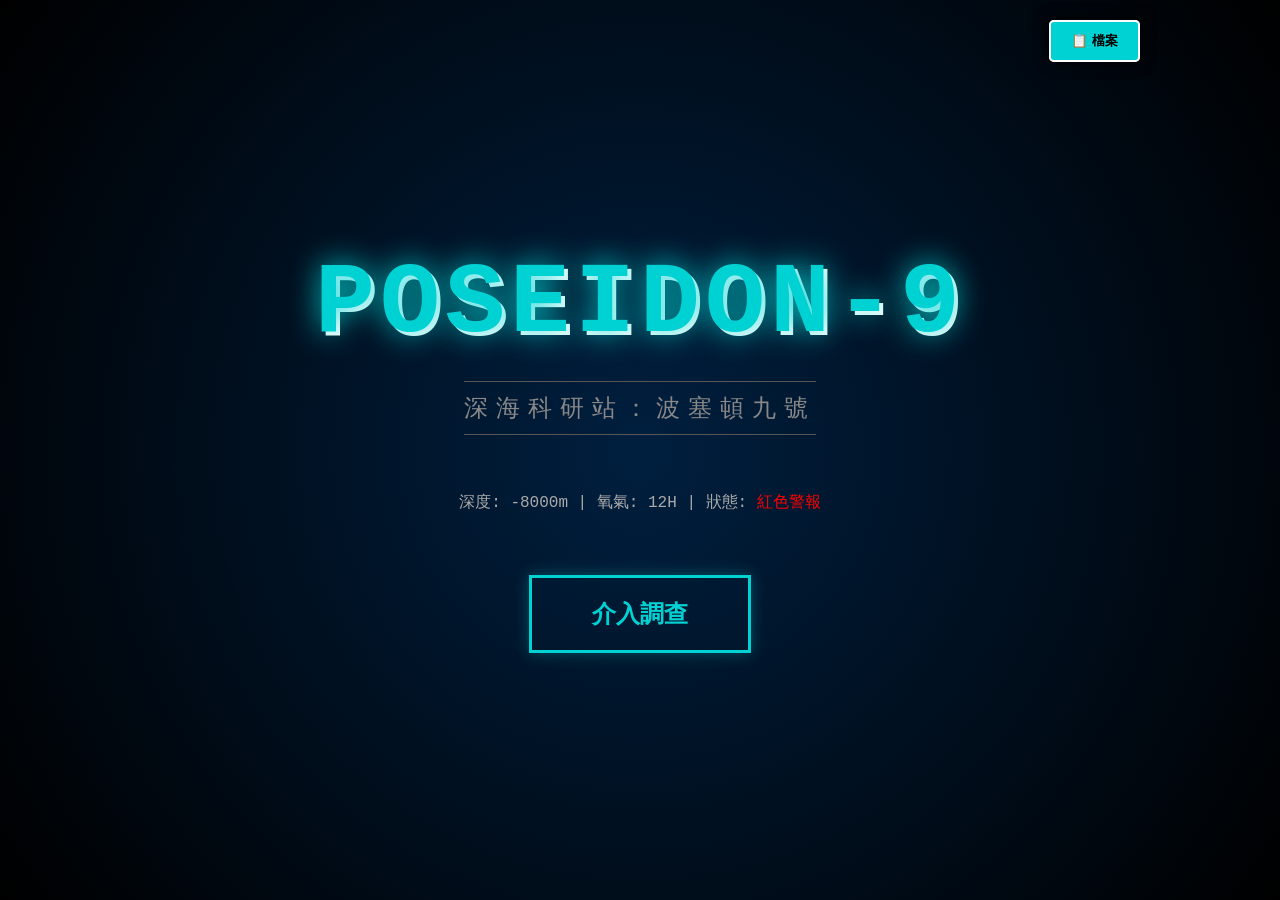
==== index_theme2.html @ 7cee2c07 "Add files via upload" ====
<!DOCTYPE html>
<html lang="zh-TW">
<head>
    <meta charset="UTF-8">
    <title>POSEIDON-9: 深海科研站</title>
    <link rel="stylesheet" href="style.css">
</head>
<body id="main-body">

    <div id="scene-world-intro" class="scene">
        <div class="world-box">
            <div class="world-title">SYSTEM ALERT: EMERGENCY LOG</div>
            <div id="world-text"></div>
        </div>
    </div>

    <div id="scene-title" class="scene active">
        <h1 class="glitch-title">POSEIDON-9</h1>
        <div class="subtitle">深海科研站：波塞頓九號</div>
        <p class="status-text">深度: -8000m | 氧氣: 12H | 狀態: <span style="color:red; animation: blink 1s infinite;">紅色警報</span></p>
        <button class="btn-start" onclick="enterWorldIntro()">介入調查</button>
    </div>

    <div id="message-box">提示訊息</div>
    
    <div id="afk-overlay">
        <div class="afk-text">⚠️ 訊號中斷：請問您還在線嗎？</div>
        <button class="btn-resume" onclick="resumeFromAFK()">恢復連線</button>
    </div>

    <div id="inventory-bar"></div>
    <button id="btn-sidebar" onclick="openSidebar()">📋 檔案</button>

    <div id="scene-survey" class="scene">
        <div class="paper-sheet">
            <div style="border-bottom: 2px solid #222; margin-bottom: 20px;"><h2>外部審查官登錄</h2><small>CONFIDENTIAL ACCESS ONLY</small></div>
            <form onsubmit="submitSurvey(event)">
                <div style="margin-bottom: 20px; text-align: left;">
                    <label>代號 (CODENAME):</label>
                    <input type="text" id="input-name" placeholder="輸入代號..." required autocomplete="off">
                </div>
                <button type="submit" class="btn-start" style="width:100%; background:#222; color:white; font-size:16px; border:none;">連接神經網路</button>
            </form>
        </div>
    </div>

    <div id="scene-loading" class="scene">
        <div style="font-size: 24px; color: #fff;">正在下載人員檔案...</div>
        <p id="player-greeting" style="color: #888; margin-top: 20px;"></p>
    </div>

    <div id="scene-char-select" class="scene">
        <div class="book-container">
            <button class="book-nav prev" onclick="changePage(-1)">&#10094;</button>
            <button class="book-nav next" onclick="changePage(1)">&#10095;</button>
            <div id="book-page"></div>
            <div style="position: absolute; bottom: 10px; right: 20px; color:#555;">Page <span id="page-num">1</span></div>
        </div>
    </div>

    <div id="char-modal" class="modal-overlay">
        <div class="char-detail-content">
            <button class="btn-close-modal" onclick="closeCharDetail()">X</button>
            <div class="detail-left"><img id="detail-img" src=""></div>
            <div class="detail-right">
                <h1 id="detail-name"></h1><hr>
                <p><strong>年齡：</strong> <span id="detail-age"></span></p>
                <p><strong>身分：</strong> <span id="detail-identity"></span></p>
                <p><strong>個性：</strong> <span id="detail-personality"></span></p>
                <br><p><strong>【劇本簡介】</strong></p>
                <p id="detail-intro" style="line-height: 1.6; color:#555;"></p>
            </div>
            <button class="btn-confirm-char" onclick="confirmCharacter()">確認選擇</button>
        </div>
    </div>

    <div id="private-script-modal" class="modal-overlay">
        <div class="script-content">
            <h1 style="color:#ff7675;">TOP SECRET // 個人機密檔案</h1>
            <h2 id="private-role-name"></h2><hr style="border-color:#555;">
            <h3>【你的秘密與過去】</h3><p id="private-full-story"></p>
            <h3>【本次任務目標】</h3><p id="private-mission"></p>
            <button class="btn-next-step" onclick="finishPrivateScript()">銷毀檔案並進入主線</button>
        </div>
    </div>

    <div id="main-story-modal" class="modal-overlay">
        <div class="script-content">
            <h1>SYSTEM ALERT: RED LEVEL</h1>
            <p><strong>時間：</strong>西元 2084 年 | <strong>地點：</strong>馬里亞納海溝 -8000m (波塞頓九號)</p>
            <hr>
            <h3>【起始事件】</h3>
            <ul>
                <li><strong>20:00</strong> - 科研站剛完成「深淵之心」實驗，突發紅色警報，中央伺服器室封鎖。</li>
                <li><strong>20:15</strong> - 眾人強行破門，發現首席科學家 <strong>Dr. Aris Thorne</strong> 倒斃於控制台前，死狀痛苦。</li>
                <li><strong>現況</strong> - 房間呈現完全密室狀態。深海風暴導致通訊中斷，備用氧氣僅剩 12 小時。</li>
            </ul>
            <button class="btn-next-step" onclick="enterGame()">開始搜查 (限時 2 分鐘)</button>
        </div>
    </div>

    <div id="game-stage-container" class="scene">
        <div id="game-stage"></div>
        <div id="game-ui-layer">
            <div id="top-left-panel">
                <div class="hud-box round-display">ROUND <span id="round-num">1</span></div>
                <div class="hud-box">📍 <span id="location-name">未知區域</span></div>
                <div class="hud-box">🕒 <span id="timer">02:00</span></div>
                <div class="hud-box btn-shop" onclick="openShop()">🛒 購物車 (<span id="coin-display">0</span> G)</div>
            </div>
            <div class="look-arrow look-left" onclick="panView('left')">&#10094;</div>
            <div class="look-arrow look-right" onclick="panView('right')">&#10095;</div>
            <button class="btn-map" onclick="openMap()">🗺️ 地圖</button>
            <button class="btn-meeting" onclick="enterDiscussion()">📢 緊急會議</button>
        </div>
    </div>

    <div id="discussion-scene" class="scene">
        <div class="notebook-panel">
            <h3 style="color:#00d2d3; margin-top:0;">推理筆記本</h3>
            <div class="nb-tabs"><button class="nb-tab active" onclick="switchNoteTab('evidence')">證物關聯</button><button class="nb-tab" onclick="switchNoteTab('timeline')">時間軸</button></div>
            <div id="nb-evidence" class="nb-content active">
                <div style="font-size:12px; color:#888; margin-bottom:5px;">1. 選擇嫌疑人</div>
                <div class="char-selector" id="nb-char-list"></div>
                <div id="nb-selected-info" class="nb-info-box"></div>
                <div style="font-size:12px; color:#888; margin:10px 0 5px;">2. 拖曳背包證物至此</div>
                <div id="evidence-drop-zone" class="evidence-box">請先選擇上方角色</div>
            </div>
            <div id="nb-timeline" class="nb-content">
                <div style="font-size:12px; color:#888; margin-bottom:5px;">1. 選擇角色</div>
                <div class="char-selector" id="nb-timeline-char-list"></div>
                <button onclick="addTimelineEntry()" style="width:100%; background:#444; border:none; color:white; padding:5px; cursor:pointer; margin-top:10px;">+ 新增紀錄</button>
                <div id="timeline-container" style="margin-top:10px;"></div>
            </div>
        </div>
        <div class="dashboard-panel">
            <div id="discussion-timer" class="discussion-timer-display">05:00</div>
            <div class="speedometer" id="speedometer"><div class="needle" id="needle"></div><div class="needle-center"></div></div>
            <div class="transcription-box" id="transcription-box">[等待發言...]</div>
            <div class="status-label" id="speech-status">請點擊右側按鈕開始發言</div>
        </div>
        
        <div class="ai-speaking-stage">
            <h2 style="color:#aaa;">聆聽模式 (Listening Mode)</h2>
            <img id="ai-active-avatar" class="ai-avatar-display" src="">
            <div id="ai-active-name" class="ai-name-display">...</div>
        </div>

        <div class="controls-panel">
            <button class="ctrl-btn btn-mic" id="btn-mic" onclick="toggleMic()">🎤<span>開始對話</span></button>
            <button class="ctrl-btn btn-cart" onclick="openShop()">🛒<span>商店</span></button>
            <button class="ctrl-btn btn-finish" id="btn-finish" onclick="finishSpeaking()">✅<span>發言結束</span></button>
            <button class="ctrl-btn btn-end-meeting" onclick="endMeeting()">🚫<span>結束會議</span></button>
        </div>
    </div>

    <div id="scene-voting" class="scene">
        <h1 style="color:#d63031; text-transform: uppercase;">⚠️ 最終投票 ⚠️</h1>
        <p style="color:#aaa; margin-bottom: 30px;">請選擇你認為的真兇 (票數最高者將被流放)</p>
        <div id="voting-container" class="voting-grid"></div>
    </div>

    <div id="scene-result" class="scene">
        <div id="result-content" style="max-width:800px; text-align:center;"></div>
        <div id="stats-display" class="stat-box">
             <p>表達失誤：<span id="end-errors" style="color:#d63031">0</span> 次</p>
             <p>您的表現超越了 <span id="percentile">0</span>% 的玩家</p>
        </div>
        <div class="end-buttons">
            <button class="btn-secondary" onclick="returnToHome()">回到首頁</button>
            <button class="btn-secondary" onclick="returnToCharSelect()">重新選角</button>
        </div>
    </div>

    <div id="sidebar-panel">
        <button class="close-sidebar" onclick="closeSidebar()">X</button>
        <h2 style="color:#00d2d3;">系統資料庫</h2>
        <div class="sidebar-tabs">
            <button class="tab-btn active" onclick="switchTab('rule')">規則</button>
            <button class="tab-btn" onclick="switchTab('role')">角色</button>
            <button class="tab-btn" onclick="switchTab('story')">主線</button>
        </div>
        <div id="tab-rule" class="tab-content active">
            <h3>劇本殺基本規則</h3>
            <p>1. <strong>角色扮演 (Roleplay)</strong>：請完全代入你的角色，絕對<strong>不可以照念劇本</strong>，請用自己的話說出角色的認知。</p>
            <p>2. <strong>資訊分享</strong>：你可以選擇公開你的線索，也可以選擇隱瞞或說謊（除非角色限制不能說謊）。</p>
            <p>3. <strong>搜查規則</strong>：背包空間有限 (5格)，金幣可重生 (35秒)。</p>
            <p>4. <strong>勝利條件</strong>：限時 4 分鐘內找出真兇。</p>
        </div>
        <div id="tab-role" class="tab-content"></div>
        <div id="tab-story" class="tab-content">
            <p>20:00 紅色警報，密室封鎖。</p>
            <p>20:15 發現屍體。</p>
            <p>通訊中斷，全員嫌疑。</p>
        </div>
    </div>

    <div id="shop-modal" class="modal-overlay">
        <div style="background:#fff; width:500px; padding:30px; border-radius:10px;">
            <div style="display:flex; justify-content:space-between; align-items:center; margin-bottom:20px;">
                <h2 style="margin:0; color:#f39c12;">🛒 交易所</h2>
                <button onclick="document.getElementById('shop-modal').style.display='none'" style="border:none; background:none; font-size:20px; cursor:pointer;">X</button>
            </div>
            <p>持有: <span id="shop-coin-display" style="font-weight:bold; color:#d63031;">0</span> G</p>
            <hr><div id="shop-list" style="max-height:300px; overflow-y:auto;"></div>
        </div>
    </div>

    <div id="pickup-modal" class="modal-overlay">
        <div style="background:#fff; width:400px; padding:30px; border-radius:10px; text-align:center;">
            <h2 id="pickup-name" style="color:#2d3436;"></h2>
            <img id="pickup-img" src="" style="width:100px; height:100px; object-fit:contain; margin:10px 0;">
            <p style="color:#555;">要調查這個物品嗎？<br><small>(佔用 1 格背包)</small></p>
            <div style="display:flex; justify-content:space-around; margin-top:20px;">
                <button onclick="cancelPickup()" style="padding:10px 20px; background:#aaa; color:white; border:none; cursor:pointer; border-radius:5px;">放回去</button>
                <button onclick="confirmPickup()" style="padding:10px 20px; background:#0984e3; color:white; border:none; cursor:pointer; border-radius:5px;">調查並收集</button>
            </div>
        </div>
    </div>

    <div id="file-modal" class="modal-overlay">
        <div style="background:#fff; width:500px; padding:40px; border-radius:5px; position:relative;">
            <button onclick="document.getElementById('file-modal').style.display='none'" style="position:absolute; top:10px; right:10px; border:none; background:none; font-size:20px; cursor:pointer;">X</button>
            <h2 id="file-title" style="color:#d63031;"></h2>
            <div id="file-location" style="color:#555; font-size:14px; margin-bottom:10px; border-bottom:1px solid #eee; padding-bottom:5px;"></div>
            <p id="file-text" style="line-height:1.6; white-space: pre-wrap; color:#333;"></p>
            <p style="color:red; font-size:12px; margin-top:20px;">[系統] 已收錄至證物袋。</p>
        </div>
    </div>

    <div id="map-modal">
        <div class="map-content">
            <button onclick="closeMap()" style="position:absolute; top:10px; right:10px; background:red; color:white; border:none; padding:5px 10px; cursor:pointer;">關閉</button>
            <h2 style="color:#00d2d3; text-align:center; margin-top:20px;">POSEIDON-9 結構圖</h2>
            <div class="map-room" style="top:10%; left:35%; width:30%; height:20%;" onclick="teleport('server_room_front')">中央伺服器室<br>(案發)</div>
            <div class="map-room" style="top:40%; left:10%; width:20%; height:20%;" onclick="teleport('security_hub_front')">安保監控室<div class="lock-icon">🔒</div></div>
            <div class="map-room" style="top:40%; right:10%; width:20%; height:20%;" onclick="teleport('directors_office_front')">總監辦公室<div class="lock-icon">🔒</div></div>
            <div class="map-room" style="top:70%; left:10%; width:20%; height:20%;" onclick="teleport('engineering_front')">維修工程區</div>
            <div class="map-room" style="top:70%; right:10%; width:20%; height:20%;" onclick="teleport('living_quarters_front')">船員休息區</div>
            <div class="map-room" style="top:70%; left:35%; width:30%; height:20%;" onclick="teleport('storage_front')">氣體儲藏區<div class="lock-icon">🔒</div></div>
        </div>
    </div>

    <script src="script.js"></script>
</body>
</html><!DOCTYPE html>
<html lang="zh-TW">
<head>
    <meta charset="UTF-8">
    <title>POSEIDON-9: 深海科研站</title>
    <link rel="stylesheet" href="style.css">
</head>
<body>

    <div id="message-box">提示訊息</div>
    
    <div id="afk-overlay">
        <div class="afk-text">⚠️ 訊號中斷：請問您還在線嗎？</div>
        <button class="btn-resume" onclick="resumeFromAFK()">恢復連線</button>
    </div>

    <div id="inventory-bar"></div>
    <button id="btn-sidebar" onclick="openSidebar()">📋 檔案</button>

    <div id="scene-title" class="scene active">
        <h1 class="glitch-title">POSEIDON-9</h1>
        <div class="subtitle">深海科研站：波塞頓九號</div>
        <p class="status-text">深度: -8000m | 氧氣: 12H | 狀態: <span style="color:red; animation: blink 1s infinite;">紅色警報</span></p>
        <button class="btn-start" onclick="enterWorldIntro()">介入調查</button>
    </div>

    <div id="scene-survey" class="scene">
        <div class="paper-sheet">
            <div style="border-bottom: 2px solid #222; margin-bottom: 20px;"><h2>外部審查官登錄</h2><small>CONFIDENTIAL ACCESS ONLY</small></div>
            <form onsubmit="submitSurvey(event)">
                <div style="margin-bottom: 20px; text-align: left;">
                    <label>代號 (CODENAME):</label>
                    <input type="text" id="input-name" placeholder="輸入代號..." required autocomplete="off">
                </div>
                <button type="submit" class="btn-start" style="width:100%; background:#222; color:white; font-size:16px; border:none;">連接神經網路</button>
            </form>
        </div>
    </div>

    <div id="scene-loading" class="scene">
        <div style="font-size: 24px; color: #fff;">正在下載人員檔案...</div>
        <p id="player-greeting" style="color: #888; margin-top: 20px;"></p>
    </div>

    <div id="scene-char-select" class="scene">
        <div class="book-container">
            <button class="book-nav prev" onclick="changePage(-1)">&#10094;</button>
            <button class="book-nav next" onclick="changePage(1)">&#10095;</button>
            <div id="book-page"></div>
            <div style="position: absolute; bottom: 10px; right: 20px; color:#555;">Page <span id="page-num">1</span></div>
        </div>
    </div>

    <div id="char-modal" class="modal-overlay">
        <div class="char-detail-content">
            <button class="btn-close-modal" onclick="closeCharDetail()">X</button>
            <div class="detail-left"><img id="detail-img" src=""></div>
            <div class="detail-right">
                <h1 id="detail-name"></h1><hr>
                <p><strong>年齡：</strong> <span id="detail-age"></span></p>
                <p><strong>身分：</strong> <span id="detail-identity"></span></p>
                <p><strong>個性：</strong> <span id="detail-personality"></span></p>
                <br><p><strong>【劇本簡介】</strong></p>
                <p id="detail-intro" style="line-height: 1.6; color:#555;"></p>
            </div>
            <button class="btn-confirm-char" onclick="confirmCharacter()">確認選擇</button>
        </div>
    </div>

    <div id="private-script-modal" class="modal-overlay">
        <div class="script-content">
            <h1 style="color:#ff7675;">TOP SECRET // 個人機密檔案</h1>
            <h2 id="private-role-name"></h2><hr style="border-color:#555;">
            <h3>【你的秘密與過去】</h3><p id="private-full-story"></p>
            <h3>【本次任務目標】</h3><p id="private-mission"></p>
            <button class="btn-next-step" onclick="finishPrivateScript()">銷毀檔案並進入主線</button>
        </div>
    </div>

    <div id="main-story-modal" class="modal-overlay">
        <div class="script-content">
            <h1>SYSTEM ALERT: RED LEVEL</h1>
            <p><strong>時間：</strong>西元 2084 年 | <strong>地點：</strong>馬里亞納海溝 -8000m (波塞頓九號)</p>
            <hr>
            <h3>【起始事件】</h3>
            <ul>
                <li><strong>20:00</strong> - 科研站剛完成「深淵之心」實驗，突發紅色警報，中央伺服器室封鎖。</li>
                <li><strong>20:15</strong> - 眾人強行破門，發現首席科學家 <strong>Dr. Aris Thorne</strong> 倒斃於控制台前，死狀痛苦。</li>
                <li><strong>現況</strong> - 房間呈現完全密室狀態。深海風暴導致通訊中斷，備用氧氣僅剩 12 小時。</li>
            </ul>
            <button class="btn-next-step" onclick="enterGame()">開始搜查 (限時 2 分鐘)</button>
        </div>
    </div>

    <div id="game-stage-container" class="scene">
        <div id="game-stage"></div>
        <div id="game-ui-layer">
            <div id="top-left-panel">
                <div class="hud-box round-display">ROUND <span id="round-num">1</span></div>
                <div class="hud-box">📍 <span id="location-name">未知區域</span></div>
                <div class="hud-box">🕒 <span id="timer">02:00</span></div>
                <div class="hud-box btn-shop" onclick="openShop()">🛒 購物車 (<span id="coin-display">0</span> G)</div>
            </div>
            <div class="look-arrow look-left" onclick="panView('left')">&#10094;</div>
            <div class="look-arrow look-right" onclick="panView('right')">&#10095;</div>
            <button class="btn-map" onclick="openMap()">🗺️ 地圖</button>
            <button class="btn-meeting" onclick="enterDiscussion()">📢 緊急會議</button>
        </div>
    </div>

    <div id="discussion-scene" class="scene">
        <div class="notebook-panel">
            <h3 style="color:#00d2d3; margin-top:0;">推理筆記本</h3>
            <div class="nb-tabs"><button class="nb-tab active" onclick="switchNoteTab('evidence')">證物關聯</button><button class="nb-tab" onclick="switchNoteTab('timeline')">時間軸</button></div>
            <div id="nb-evidence" class="nb-content active">
                <div style="font-size:12px; color:#888; margin-bottom:5px;">1. 選擇嫌疑人</div>
                <div class="char-selector" id="nb-char-list"></div>
                <div id="nb-selected-info" class="nb-info-box"></div>
                <div style="font-size:12px; color:#888; margin:10px 0 5px;">2. 拖曳背包證物至此</div>
                <div id="evidence-drop-zone" class="evidence-box">請先選擇上方角色</div>
            </div>
            <div id="nb-timeline" class="nb-content">
                <div style="font-size:12px; color:#888; margin-bottom:5px;">1. 選擇角色</div>
                <div class="char-selector" id="nb-timeline-char-list"></div>
                <button onclick="addTimelineEntry()" style="width:100%; background:#444; border:none; color:white; padding:5px; cursor:pointer; margin-top:10px;">+ 新增紀錄</button>
                <div id="timeline-container" style="margin-top:10px;"></div>
            </div>
        </div>
        <div class="dashboard-panel">
            <div id="discussion-timer" class="discussion-timer-display">05:00</div>
            <div class="speedometer" id="speedometer"><div class="needle" id="needle"></div><div class="needle-center"></div></div>
            <div class="transcription-box" id="transcription-box">[等待發言...]</div>
            <div class="status-label" id="speech-status">請點擊右側按鈕開始發言</div>
        </div>
        
        <div class="ai-speaking-stage">
            <h2 style="color:#aaa;">聆聽模式 (Listening Mode)</h2>
            <img id="ai-active-avatar" class="ai-avatar-display" src="">
            <div id="ai-active-name" class="ai-name-display">...</div>
        </div>

        <div class="controls-panel">
            <button class="ctrl-btn btn-mic" id="btn-mic" onclick="toggleMic()">🎤<span>開始對話</span></button>
            <button class="ctrl-btn btn-cart" onclick="openShop()">🛒<span>商店</span></button>
            <button class="ctrl-btn btn-finish" id="btn-finish" onclick="finishSpeaking()">✅<span>發言結束</span></button>
            <button class="ctrl-btn btn-end-meeting" onclick="endMeeting()">🚫<span>結束會議</span></button>
        </div>
    </div>

    <div id="scene-voting" class="scene">
        <h1 style="color:#d63031; text-transform: uppercase;">⚠️ 最終投票 ⚠️</h1>
        <p style="color:#aaa; margin-bottom: 30px;">請選擇你認為的真兇 (票數最高者將被流放)</p>
        <div id="voting-container" class="voting-grid"></div>
    </div>

    <div id="scene-result" class="scene">
        <div id="result-content" style="max-width:800px; text-align:center;"></div>
        <div id="stats-display" class="stat-box">
             <p>表達失誤：<span id="end-errors" style="color:#d63031">0</span> 次</p>
             <p>您的表現超越了 <span id="percentile">0</span>% 的玩家</p>
        </div>
        <div class="end-buttons">
            <button class="btn-secondary" onclick="returnToHome()">回到首頁</button>
            <button class="btn-secondary" onclick="returnToCharSelect()">重新選角</button>
        </div>
    </div>

    <div id="sidebar-panel">
        <button class="close-sidebar" onclick="closeSidebar()">X</button>
        <h2 style="color:#00d2d3;">系統資料庫</h2>
        <div class="sidebar-tabs">
            <button class="tab-btn active" onclick="switchTab('rule')">規則</button>
            <button class="tab-btn" onclick="switchTab('role')">角色</button>
            <button class="tab-btn" onclick="switchTab('story')">主線</button>
        </div>
        <div id="tab-rule" class="tab-content active">
            <h3>劇本殺基本規則</h3>
            <p>1. <strong>角色扮演 (Roleplay)</strong>：請完全代入你的角色，絕對<strong>不可以照念劇本</strong>，請用自己的話說出角色的認知。</p>
            <p>2. <strong>資訊分享</strong>：你可以選擇公開你的線索，也可以選擇隱瞞或說謊（除非角色限制不能說謊）。</p>
            <p>3. <strong>搜查規則</strong>：背包空間有限 (5格)，金幣可重生 (35秒)。</p>
            <p>4. <strong>勝利條件</strong>：限時 4 分鐘內找出真兇。</p>
        </div>
        <div id="tab-role" class="tab-content"></div>
        <div id="tab-story" class="tab-content">
            <p>20:00 紅色警報，密室封鎖。</p>
            <p>20:15 發現屍體。</p>
            <p>通訊中斷，全員嫌疑。</p>
        </div>
    </div>

    <div id="shop-modal" class="modal-overlay">
        <div style="background:#fff; width:500px; padding:30px; border-radius:10px;">
            <div style="display:flex; justify-content:space-between; align-items:center; margin-bottom:20px;">
                <h2 style="margin:0; color:#f39c12;">🛒 交易所</h2>
                <button onclick="document.getElementById('shop-modal').style.display='none'" style="border:none; background:none; font-size:20px; cursor:pointer;">X</button>
            </div>
            <p>持有: <span id="shop-coin-display" style="font-weight:bold; color:#d63031;">0</span> G</p>
            <hr><div id="shop-list" style="max-height:300px; overflow-y:auto;"></div>
        </div>
    </div>

    <div id="pickup-modal" class="modal-overlay">
        <div style="background:#fff; width:400px; padding:30px; border-radius:10px; text-align:center;">
            <h2 id="pickup-name" style="color:#2d3436;"></h2>
            <img id="pickup-img" src="" style="width:100px; height:100px; object-fit:contain; margin:10px 0;">
            <p style="color:#555;">要調查這個物品嗎？<br><small>(佔用 1 格背包)</small></p>
            <div style="display:flex; justify-content:space-around; margin-top:20px;">
                <button onclick="cancelPickup()" style="padding:10px 20px; background:#aaa; color:white; border:none; cursor:pointer; border-radius:5px;">放回去</button>
                <button onclick="confirmPickup()" style="padding:10px 20px; background:#0984e3; color:white; border:none; cursor:pointer; border-radius:5px;">調查並收集</button>
            </div>
        </div>
    </div>

    <div id="file-modal" class="modal-overlay">
        <div style="background:#fff; width:500px; padding:40px; border-radius:5px; position:relative;">
            <button onclick="document.getElementById('file-modal').style.display='none'" style="position:absolute; top:10px; right:10px; border:none; background:none; font-size:20px; cursor:pointer;">X</button>
            <h2 id="file-title" style="color:#d63031;"></h2>
            <div id="file-location" style="color:#555; font-size:14px; margin-bottom:10px; border-bottom:1px solid #eee; padding-bottom:5px;"></div>
            <p id="file-text" style="line-height:1.6; white-space: pre-wrap; color:#333;"></p>
            <p style="color:red; font-size:12px; margin-top:20px;">[系統] 已收錄至證物袋。</p>
        </div>
    </div>

    <div id="map-modal">
        <div class="map-content">
            <button onclick="closeMap()" style="position:absolute; top:10px; right:10px; background:red; color:white; border:none; padding:5px 10px; cursor:pointer;">關閉</button>
            <h2 style="color:#00d2d3; text-align:center; margin-top:20px;">POSEIDON-9 結構圖</h2>
            <div class="map-room" style="top:10%; left:35%; width:30%; height:20%;" onclick="teleport('server_room_front')">中央伺服器室<br>(案發)</div>
            <div class="map-room" style="top:40%; left:10%; width:20%; height:20%;" onclick="teleport('security_hub_front')">安保監控室<div class="lock-icon">🔒</div></div>
            <div class="map-room" style="top:40%; right:10%; width:20%; height:20%;" onclick="teleport('directors_office_front')">總監辦公室<div class="lock-icon">🔒</div></div>
            <div class="map-room" style="top:70%; left:10%; width:20%; height:20%;" onclick="teleport('engineering_front')">維修工程區</div>
            <div class="map-room" style="top:70%; right:10%; width:20%; height:20%;" onclick="teleport('living_quarters_front')">船員休息區</div>
            <div class="map-room" style="top:70%; left:35%; width:30%; height:20%;" onclick="teleport('storage_front')">氣體儲藏區<div class="lock-icon">🔒</div></div>
        </div>
    </div>
    <script src="script.js"></script>
</body>
</html>
---- style.css ----
/* =========================================
            1. 基礎 CSS
            ========================================= */
            * { box-sizing: border-box; }
            body { margin: 0; background-color: #0a0a0a; font-family: 'Courier New', Courier, monospace; color: #ddd; overflow: hidden; user-select: none; }
            
            /* 警報閃爍動畫 */
            @keyframes alarm-flare {
                0% { background-color: #0a0a0a; }
                50% { background-color: #4a0000; }
                100% { background-color: #0a0a0a; }
            }
            .alarm-active {
    
                animation: alarm-flare 1.2s infinite !important;

            }
            ::-webkit-scrollbar { width: 6px; }
            ::-webkit-scrollbar-track { background: #111; }
            ::-webkit-scrollbar-thumb { background: #00d2d3; border-radius: 3px; }
            
            .scene { display: none; width: 100vw; height: 100vh; position: fixed; top: 0; left: 0; justify-content: center; align-items: center; flex-direction: column; z-index: 1; }
            .scene.active { display: flex; }
            /* 世界觀介紹文字框 (新增)*/
            .world-box {
                width: 80%;
                max-width: 700px;
                background: rgba(0, 0, 0, 0.85);
                border: 2px solid #d63031;
                padding: 30px;
                box-shadow: 0 0 40px rgba(214, 48, 49, 0.4);
   
                position: relative;
   
                z-index: 10;

            }
            .world-title {
                color: #d63031;
                font-size: 24px;
                margin-bottom: 20px;
                border-bottom: 1px solid #444;
                padding-bottom: 10px;
                letter-spacing: 2px;
                font-weight: bold;
            }
            #world-text {
                color: #ff7675;
                font-size: 18px;
                line-height: 1.8;
                min-height: 150px;
                text-align: justify;
            }


            /* 標題畫面 */
            #scene-title { background: radial-gradient(circle at center, #001f3f 0%, #000000 100%); text-align: center; }
            .glitch-title { font-size: 100px; margin: 0 0 20px 0; text-transform: uppercase; color: #00d2d3; text-shadow: 0 0 30px #00d2d3, 4px 4px 0px #fff; letter-spacing: 5px; }
            .subtitle { font-size: 24px; color: #888; margin-bottom: 40px; letter-spacing: 8px; text-transform: uppercase; border-top: 1px solid #555; border-bottom: 1px solid #555; padding: 10px 0; }
            .status-text { color: #aaa; font-size: 16px; margin-bottom: 60px; line-height: 1.5; }
            .btn-start { padding: 20px 60px; background: transparent; color: #00d2d3; border: 3px solid #00d2d3; font-size: 24px; cursor: pointer; text-transform: uppercase; font-weight: bold; transition: 0.3s; box-shadow: 0 0 15px rgba(0, 210, 211, 0.3); z-index: 10; }
            .btn-start:hover { background: #00d2d3; color: black; box-shadow: 0 0 40px #00d2d3; transform: scale(1.05); }

            /* 書本與問卷 */
            .paper-sheet { background-color: #f4f4f0; color: #222; width: 500px; padding: 50px; box-shadow: 0 10px 30px rgba(0,0,0,0.8); transform: rotate(-1deg); position: relative; }
            .form-group input { width: 100%; padding: 10px; border: 1px solid #888; background: rgba(0,0,0,0.05); font-size: 16px; }
            .book-container { width: 800px; height: 85vh; background-color: #f5e6d3; color: #333; position: relative; border-radius: 5px; padding: 40px; box-sizing: border-box; display: flex; flex-direction: column; box-shadow: 0 0 50px rgba(0,0,0,0.8); }
            .book-nav { position: absolute; top: 50%; transform: translateY(-50%); background: rgba(255,255,255,0.2); border: 2px solid #888; font-size: 30px; cursor: pointer; color: #fff; border-radius: 50%; width: 50px; height: 50px; z-index: 100; transition: 0.3s; }
            .book-nav:hover { background: #d63031; border-color: #d63031; }
            .book-nav.prev { left: -80px; } .book-nav.next { right: -80px; }
            #book-page { flex: 1; display: flex; flex-direction: column; gap: 20px; overflow-y: auto; }
            .char-row { display: flex; height: 160px; border: 1px solid #c0b090; background: rgba(255,255,255,0.5); border-radius: 5px; overflow: hidden; transition: 0.2s; cursor: pointer; }
            .char-row:hover { background: white; box-shadow: 0 5px 15px rgba(0,0,0,0.1); transform: translateX(5px); }
            .char-left { width: 140px; display: flex; flex-direction: column; justify-content: center; align-items: center; border-right: 1px dashed #aaa; background: rgba(0,0,0,0.05); }
            .char-left img { width: 100px; height: 100px; border-radius: 50%; object-fit: cover; border: 3px solid #555; }
            .char-right { flex: 1; padding: 20px; display: flex; flex-direction: column; justify-content: center; text-align: left; }
            .char-right h3 { margin: 0 0 10px 0; color: #2c3e50; }
            .char-right p { margin: 0; font-size: 13px; color: #555; line-height: 1.4; display: -webkit-box; -webkit-line-clamp: 4; -webkit-box-orient: vertical; overflow: hidden; }

            /* Modal */
            .modal-overlay { display: none; position: fixed; top: 0; left: 0; width: 100%; height: 100%; background: rgba(0,0,0,0.95); z-index: 2000; justify-content: center; align-items: center; }
            .char-detail-content { width: 80%; height: 80%; background: #fff; color: #333; display: flex; position: relative; border-radius: 10px; overflow: hidden; }
            .btn-close-modal { position: absolute; top: 15px; right: 15px; background: #d63031; color: white; border: 2px solid white; width: 40px; height: 40px; border-radius: 50%; font-size: 20px; cursor: pointer; z-index: 200; display: flex; justify-content: center; align-items: center; box-shadow: 0 2px 5px rgba(0,0,0,0.3); }
            .detail-left { width: 40%; background: #111; display: flex; justify-content: center; align-items: center; }
            .detail-left img { width: 80%; border-radius: 10px; box-shadow: 0 0 30px rgba(255,255,255,0.2); }
            .detail-right { width: 60%; padding: 50px; overflow-y: auto; }
            .script-content { width: 70%; height: 80%; background: #1a1a1a; color: #00d2d3; padding: 50px; border: 2px solid #00d2d3; border-radius: 5px; overflow-y: auto; position: relative; box-shadow: 0 0 30px rgba(0, 210, 211, 0.2); }
            .script-content h1 { border-bottom: 2px solid #00d2d3; padding-bottom: 10px; margin-top: 0; }
            .script-content p, .script-content li { font-size: 16px; line-height: 1.8; color: #ddd; }
            .btn-confirm-char { position: absolute; bottom: 30px; right: 30px; padding: 15px 40px; background: #d63031; color: white; font-size: 18px; border: none; cursor: pointer; border-radius: 5px; font-weight: bold; }
            .btn-next-step { display: block; width: 100%; padding: 20px; margin-top: 30px; background: #00d2d3; color: #000; font-weight: bold; font-size: 18px; border: none; cursor: pointer; text-transform: uppercase; }

            /* 遊戲 HUD */
            #game-ui-layer { display: none; position: fixed; top: 0; left: 0; width: 100%; height: 100%; pointer-events: none; z-index: 500; }
            #top-left-panel { position: fixed; top: 20px; left: 20px; display: flex; flex-direction: column; gap: 10px; pointer-events: auto; }
            .hud-box { background: rgba(0,0,0,0.8); border: 1px solid #00d2d3; padding: 8px 15px; color: #00d2d3; font-size: 18px; border-radius: 5px; display: inline-block; }
            #timer { color: #ff7675; font-weight: bold; margin-left: 5px; }
            .btn-shop { background: #f39c12; color: #000; border: 1px solid #fff; cursor: pointer; display: flex; align-items: center; gap: 5px; font-weight: bold; }
            #btn-sidebar { position: fixed; top: 20px; right: 140px; background: #00d2d3; color: black; padding: 10px 20px; border: 2px solid white; cursor: pointer; font-weight: bold; pointer-events: auto; z-index: 2000; border-radius: 5px; box-shadow: 0 0 15px rgba(0,0,0,0.5); }
            .look-arrow { position: fixed; top: 50%; transform: translateY(-50%); font-size: 60px; color: rgba(255,255,255,0.3); cursor: pointer; pointer-events: auto; transition: 0.2s; display: none; }
            .look-arrow:hover { color: #00d2d3; transform: translateY(-50%) scale(1.1); }
            .look-left { left: 30px; } .look-right { right: 30px; }
            .btn-map { position: fixed; bottom: 20px; left: 20px; background: #0984e3; color: white; padding: 10px 25px; border: 2px solid white; cursor: pointer; font-weight: bold; pointer-events: auto; z-index: 600; border-radius: 5px; }
            .btn-meeting { position: fixed; bottom: 20px; right: 20px; background: #d63031; color: white; padding: 10px 25px; border: 2px solid white; cursor: pointer; font-weight: bold; pointer-events: auto; z-index: 600; border-radius: 5px; }
            .round-display { color: #00d2d3; font-weight: bold; border-left: 3px solid #00d2d3; padding-left: 10px; margin-bottom: 5px; font-size: 20px; text-shadow: 0 0 10px #00d2d3; }

            /* 背包 (固定在底部，Z-Index 設高) */
            #inventory-bar { 
                display: none; 
                position: fixed; bottom: 0; left: 50%; transform: translateX(-50%); 
                height: 100px; background: rgba(0,0,0,0.95); border: 2px solid #444; border-bottom: none; 
                align-items: center; padding: 0 20px; border-radius: 15px 15px 0 0; 
                z-index: 2000; box-shadow: 0 -5px 20px rgba(0,0,0,0.5);
            }
            .inv-slot { width: 70px; height: 70px; background: #222; border: 2px solid #555; margin: 0 5px; display: flex; justify-content: center; align-items: center; cursor: pointer; position: relative; transition: 0.2s; pointer-events: auto; }
            .inv-slot:hover { border-color: #fff; transform: translateY(-5px); }
            .inv-slot.unlocked { border-color: #00b894; box-shadow: 0 0 10px #00b894; }
            .inv-slot img { max-width: 90%; max-height: 90%; pointer-events: none; }

            /* 遊戲舞台 */
            #game-stage { position: relative; width: 100vw; height: 100vh; background-size: cover; background-position: center; transition: background-image 0.5s; box-shadow: inset 0 0 150px rgba(0,0,0,0.9); }
            .hotspot { position: absolute; cursor: pointer; z-index: 10; background: rgba(255,255,255,0.1); border: 1px dashed rgba(255,255,255,0.3); }
            .hotspot:hover { box-shadow: 0 0 15px rgba(255, 255, 255, 0.5); background: rgba(255,255,255,0.2); }
            .hotspot.collected { border: 2px solid #00b894; background: rgba(0, 184, 148, 0.3); opacity: 0.5; }

            /* 側邊欄 */
            #sidebar-panel { position: fixed; top: 0; right: -450px; width: 450px; height: 100%; background: rgba(10, 10, 10, 0.95); border-left: 2px solid #00d2d3; transition: 0.3s; z-index: 3000; padding: 20px; box-sizing: border-box; overflow-y: auto; pointer-events: auto; }
            #sidebar-panel.open { right: 0; }
            .sidebar-tabs { display: flex; gap: 10px; margin-bottom: 20px; border-bottom: 1px solid #444; padding-bottom: 10px; }
            .tab-btn { background: #333; color: #aaa; border: none; padding: 8px 15px; cursor: pointer; border-radius: 5px 5px 0 0; }
            .tab-btn.active { background: #00d2d3; color: black; }
            .tab-content { display: none; color: #ddd; line-height: 1.6; } .tab-content.active { display: block; }
            .close-sidebar { position: absolute; top: 10px; right: 10px; background: none; border: none; color: #555; font-size: 20px; cursor: pointer; }
            .shop-row { display: flex; justify-content: space-between; align-items: center; padding: 10px; border-bottom: 1px solid #ddd; }
            .btn-buy { background: #f39c12; border: none; padding: 5px 10px; cursor: pointer; color: black; font-weight: bold; } .btn-buy:disabled { background: #ccc; cursor: not-allowed; }
            
            /* 地圖視窗 */
            #map-modal { display: none; position: fixed; top: 0; left: 0; width: 100%; height: 100%; background: rgba(0,0,0,0.9); z-index: 3000; justify-content: center; align-items: center; }
            .map-content { 
                width: 800px; height: 500px; 
                background-color: #1a1a1a;
                background-image: linear-gradient(rgba(0, 210, 211, 0.1) 1px, transparent 1px),
                linear-gradient(90deg, rgba(0, 210, 211, 0.1) 1px, transparent 1px);
                background-size: 20px 20px;
                position: relative; border: 4px solid #00d2d3; box-shadow: 0 0 50px #00d2d3; 
            }
            .map-room { 
                position: absolute; background: rgba(0,0,0,0.6); 
                border: 2px solid #888; color: #00d2d3; 
                display: flex; justify-content: center; align-items: center; flex-direction: column;
                cursor: pointer; transition: 0.3s; 
                font-size: 14px; text-align: center; font-weight: bold; padding: 5px; 
            }
            .map-room:hover { background: rgba(0, 210, 211, 0.3); border-color: #00d2d3; box-shadow: 0 0 15px #00d2d3; }
            .map-room.locked { background: rgba(50, 50, 50, 0.8); border-color: #444; color: #666; cursor: not-allowed; pointer-events: none; }
            .lock-icon { font-size: 20px; margin-bottom: 5px; }

            #message-box { position: fixed; top: 15%; left: 50%; transform: translateX(-50%); background: rgba(214, 48, 49, 0.9); color: white; padding: 15px 40px; border-radius: 5px; display: none; z-index: 10000; font-size: 18px; border: 2px solid white; box-shadow: 0 5px 20px rgba(0,0,0,0.5); }

            /* 討論室 CSS */
            #discussion-scene { display: none; width: 100vw; height: 100vh; background: #111; color: white; position: fixed; top: 0; left: 0; z-index: 600; flex-direction: row; }
            #discussion-scene.active { display: flex; }
            
            .notebook-panel { 
                width: 450px; height: 100%; background: #222; border-right: 2px solid #444; 
                display: flex; flex-direction: column; padding: 20px; box-sizing: border-box; 
                transition: width 0.5s ease;
            }
            #discussion-scene.listening-mode .notebook-panel { width: 60%; }

            .nb-tabs { display: flex; gap: 10px; margin-bottom: 20px; } 
            .nb-tab { flex: 1; padding: 10px; background: #333; border: none; color: #888; cursor: pointer; font-size: 16px; font-weight: bold; } 
            .nb-tab.active { background: #00d2d3; color: black; }
            .nb-content { flex: 1; overflow-y: auto; display: none; } .nb-content.active { display: block; }
            
            .char-selector { display: flex; gap: 15px; overflow-x: auto; padding-bottom: 10px; border-bottom: 1px solid #444; margin-bottom: 15px;}
            .char-wrapper { display: flex; flex-direction: column; align-items: center; width: 80px; flex-shrink: 0; cursor: pointer; transition: 0.2s; opacity: 0.5; }
            .char-wrapper.selected { opacity: 1; transform: scale(1.1); }
            .char-avatar { width: 60px; height: 60px; border-radius: 50%; border: 2px solid #555; object-fit: cover; } 
            .char-wrapper.selected .char-avatar { border-color: #00d2d3; box-shadow: 0 0 10px #00d2d3; }
            .char-name-label { font-size: 12px; margin-top: 5px; color: #aaa; text-align: center; white-space: nowrap; overflow: hidden; text-overflow: ellipsis; width: 100%; }
            
            .nb-info-box { 
                background: #2d3436; padding: 10px; border-radius: 5px; 
                border: 1px solid #555; margin-bottom: 10px; display: none; 
                font-size: 13px; color: #ddd; line-height: 1.5;
            }
            .nb-info-box strong { color: #00d2d3; font-size: 14px; }
            
            .evidence-box { border: 3px dashed #666; min-height: 250px; background: rgba(0,0,0,0.3); border-radius: 10px; padding: 20px; color: #888; text-align: center; margin-top: 10px; }
            .nb-item { display: flex; align-items: flex-start; background: #333; margin-bottom: 8px; padding: 8px; border-radius: 5px; text-align: left; } 
            .nb-item img { width: 40px; height: 40px; margin-right: 10px; flex-shrink: 0; } 
            .nb-text strong { display: block; color: #00d2d3; font-size: 14px; margin-bottom: 3px; }
            .nb-text small { font-size: 12px; color: #bbb; line-height: 1.4; display: block;}
            
            .timeline-entry { background: #333; padding: 10px; margin-bottom: 10px; border-radius: 5px; display: flex; align-items: center; gap: 10px; } 
            .timeline-avatar { width: 40px; height: 40px; border-radius: 50%; object-fit: cover; border: 2px solid #888; }
            .timeline-inputs { flex: 1; }
            .timeline-input { width: 100%; background: #111; border: 1px solid #555; color: white; margin-bottom: 5px; padding: 5px; box-sizing: border-box;}
            
            .dashboard-panel { flex: 1; display: flex; flex-direction: column; align-items: center; justify-content: center; position: relative; padding-bottom: 100px; transition: 0.3s; }
            #discussion-scene.listening-mode .dashboard-panel { display: none; }

            .discussion-timer-display { font-size: 40px; color: #ff7675; margin-bottom: 20px; font-weight: bold; font-family: monospace; text-shadow: 0 0 10px rgba(255, 118, 117, 0.5); }
            .speedometer { width: 300px; height: 150px; background: linear-gradient(to right, #00b894 0%, #f1c40f 50%, #d63031 100%); border-top-left-radius: 150px; border-top-right-radius: 150px; position: relative; margin-bottom: 20px; overflow: hidden; opacity: 0.3; transition: 0.3s; }
            .speedometer.active { opacity: 1; box-shadow: 0 0 50px rgba(0, 210, 211, 0.3); }
            .needle { width: 4px; height: 140px; background: white; position: absolute; bottom: 0; left: 50%; transform-origin: bottom center; transform: rotate(-90deg); transition: transform 0.2s; z-index: 10; }
            .transcription-box { width: 80%; height: 150px; background: rgba(0,0,0,0.5); border: 2px solid #444; border-radius: 10px; padding: 20px; overflow-y: auto; color: #00d2d3; font-size: 18px; text-align: center; }
            .status-label { margin-top: 10px; font-size: 14px; color: #888; }
            
            /* AI 發言區域 */
            .ai-speaking-stage { display: none; flex: 1; flex-direction: column; align-items: center; justify-content: center; padding-bottom: 100px; }
            #discussion-scene.listening-mode .ai-speaking-stage { display: flex; }

            .ai-avatar-display { width: 250px; height: 250px; border-radius: 50%; border: 8px solid #333; object-fit: cover; opacity: 0.3; transition: 0.3s; }
            .ai-avatar-display.speaking { opacity: 1; border-color: #00d2d3; box-shadow: 0 0 50px #00d2d3, 0 0 100px rgba(0, 210, 211, 0.5); transform: scale(1.1); }
            .ai-name-display { font-size: 30px; margin-top: 20px; color: #00d2d3; font-weight: bold; opacity: 0; transition: 0.3s; }
            .ai-avatar-display.speaking + .ai-name-display { opacity: 1; }

            .controls-panel { width: 120px; height: 100%; background: #222; border-left: 2px solid #444; display: flex; flex-direction: column; align-items: center; padding-top: 20px; gap: 20px; }
            .ctrl-btn { width: 80px; height: 80px; border-radius: 50%; border: none; cursor: pointer; display: flex; flex-direction: column; justify-content: center; align-items: center; font-size: 14px; transition: 0.3s; font-weight: bold; }
            .btn-mic { background: #444; color: #888; font-size: 30px; } .btn-mic span { font-size: 12px; margin-top: 5px; } .btn-mic.active { background: #d63031; color: white; box-shadow: 0 0 20px #d63031; }
            .btn-cart { background: #f39c12; color: black; font-size: 24px; }
            
            .btn-finish { background: #00b894; color: black; font-size: 24px; margin-top: auto; margin-bottom: 20px;} 
            .btn-finish span { font-size: 12px; margin-top: 5px; }
            
            .btn-end-meeting { background: #d63031; color: white; font-size: 24px; margin-top: auto; margin-bottom: 20px; display: none; }
            .btn-end-meeting span { font-size: 12px; margin-top: 5px; }

            #discussion-scene.listening-mode .btn-mic { display: none; }
            #discussion-scene.listening-mode .btn-finish { display: none; }
            #discussion-scene.listening-mode .btn-end-meeting { display: flex; }

            #afk-overlay { display: none; position: fixed; top: 0; left: 0; width: 100%; height: 100%; background: rgba(0,0,0,0.95); z-index: 9999; justify-content: center; align-items: center; color: white; flex-direction: column; }
            #afk-overlay.active { display: flex; }
            .afk-text { font-size: 40px; color: #d63031; margin-bottom: 20px; animation: blink 1s infinite; }
            .btn-resume { padding: 15px 40px; font-size: 20px; background: #00d2d3; border: none; cursor: pointer; font-weight: bold; }
            @keyframes blink { 0%,100% { opacity: 1; } 50% { opacity: 0.5; } }

            /* 投票介面 */
            #scene-voting { background: #111; text-align: center; }
            .voting-grid { display: flex; justify-content: center; gap: 30px; flex-wrap: wrap; max-width: 900px; margin-top: 30px; }
            .vote-card { width: 150px; background: #222; border: 2px solid #444; border-radius: 10px; padding: 15px; cursor: pointer; transition: 0.3s; display: flex; flex-direction: column; align-items: center; }
            .vote-card:hover { border-color: #d63031; transform: translateY(-10px); box-shadow: 0 0 20px rgba(214, 48, 49, 0.5); }
            .vote-card img { width: 100px; height: 100px; border-radius: 50%; object-fit: cover; margin-bottom: 10px; }
            .vote-card h3 { color: white; font-size: 16px; margin: 0; }

            /* 結局統計與按鈕 */
            #scene-result { text-align: center; background: #000; overflow-y: auto; padding: 50px; }
            .result-title { font-size: 60px; font-weight: bold; margin-bottom: 20px; }
            .result-desc { font-size: 18px; color: #aaa; max-width: 800px; margin: 0 auto; line-height: 1.8; text-align: left; background: #111; padding: 30px; border: 1px solid #444; box-shadow: 0 0 30px rgba(0,0,0,0.5); }
            .result-desc h2 { color: #f1c40f; border-bottom: 1px solid #444; padding-bottom: 10px; margin-top: 0; }
            .win-title { color: #00b894; text-shadow: 0 0 20px #00b894; }
            .lose-title { color: #d63031; text-shadow: 0 0 20px #d63031; }
            
            .stat-box { margin-top: 30px; border-top: 1px solid #555; padding-top: 20px; color: #ddd; font-size: 20px; }
            .stat-box span { color: #f39c12; font-weight: bold; font-size: 24px; }
            
            .end-buttons { display: flex; justify-content: center; gap: 20px; margin-top: 40px; padding-bottom: 50px; }
            .btn-secondary { padding: 15px 40px; background: #444; color: white; border: 2px solid #888; font-size: 20px; cursor: pointer; text-transform: uppercase; font-weight: bold; transition: 0.3s; }
            .btn-secondary:hover { background: #666; border-color: white; }
---- style.css ----
/* =========================================
            1. 基礎 CSS
            ========================================= */
            * { box-sizing: border-box; }
            body { margin: 0; background-color: #0a0a0a; font-family: 'Courier New', Courier, monospace; color: #ddd; overflow: hidden; user-select: none; }
            
            /* 警報閃爍動畫 */
            @keyframes alarm-flare {
                0% { background-color: #0a0a0a; }
                50% { background-color: #4a0000; }
                100% { background-color: #0a0a0a; }
            }
            .alarm-active {
    
                animation: alarm-flare 1.2s infinite !important;

            }
            ::-webkit-scrollbar { width: 6px; }
            ::-webkit-scrollbar-track { background: #111; }
            ::-webkit-scrollbar-thumb { background: #00d2d3; border-radius: 3px; }
            
            .scene { display: none; width: 100vw; height: 100vh; position: fixed; top: 0; left: 0; justify-content: center; align-items: center; flex-direction: column; z-index: 1; }
            .scene.active { display: flex; }
            /* 世界觀介紹文字框 (新增)*/
            .world-box {
                width: 80%;
                max-width: 700px;
                background: rgba(0, 0, 0, 0.85);
                border: 2px solid #d63031;
                padding: 30px;
                box-shadow: 0 0 40px rgba(214, 48, 49, 0.4);
   
                position: relative;
   
                z-index: 10;

            }
            .world-title {
                color: #d63031;
                font-size: 24px;
                margin-bottom: 20px;
                border-bottom: 1px solid #444;
                padding-bottom: 10px;
                letter-spacing: 2px;
                font-weight: bold;
            }
            #world-text {
                color: #ff7675;
                font-size: 18px;
                line-height: 1.8;
                min-height: 150px;
                text-align: justify;
            }


            /* 標題畫面 */
            #scene-title { background: radial-gradient(circle at center, #001f3f 0%, #000000 100%); text-align: center; }
            .glitch-title { font-size: 100px; margin: 0 0 20px 0; text-transform: uppercase; color: #00d2d3; text-shadow: 0 0 30px #00d2d3, 4px 4px 0px #fff; letter-spacing: 5px; }
            .subtitle { font-size: 24px; color: #888; margin-bottom: 40px; letter-spacing: 8px; text-transform: uppercase; border-top: 1px solid #555; border-bottom: 1px solid #555; padding: 10px 0; }
            .status-text { color: #aaa; font-size: 16px; margin-bottom: 60px; line-height: 1.5; }
            .btn-start { padding: 20px 60px; background: transparent; color: #00d2d3; border: 3px solid #00d2d3; font-size: 24px; cursor: pointer; text-transform: uppercase; font-weight: bold; transition: 0.3s; box-shadow: 0 0 15px rgba(0, 210, 211, 0.3); z-index: 10; }
            .btn-start:hover { background: #00d2d3; color: black; box-shadow: 0 0 40px #00d2d3; transform: scale(1.05); }

            /* 書本與問卷 */
            .paper-sheet { background-color: #f4f4f0; color: #222; width: 500px; padding: 50px; box-shadow: 0 10px 30px rgba(0,0,0,0.8); transform: rotate(-1deg); position: relative; }
            .form-group input { width: 100%; padding: 10px; border: 1px solid #888; background: rgba(0,0,0,0.05); font-size: 16px; }
            .book-container { width: 800px; height: 85vh; background-color: #f5e6d3; color: #333; position: relative; border-radius: 5px; padding: 40px; box-sizing: border-box; display: flex; flex-direction: column; box-shadow: 0 0 50px rgba(0,0,0,0.8); }
            .book-nav { position: absolute; top: 50%; transform: translateY(-50%); background: rgba(255,255,255,0.2); border: 2px solid #888; font-size: 30px; cursor: pointer; color: #fff; border-radius: 50%; width: 50px; height: 50px; z-index: 100; transition: 0.3s; }
            .book-nav:hover { background: #d63031; border-color: #d63031; }
            .book-nav.prev { left: -80px; } .book-nav.next { right: -80px; }
            #book-page { flex: 1; display: flex; flex-direction: column; gap: 20px; overflow-y: auto; }
            .char-row { display: flex; height: 160px; border: 1px solid #c0b090; background: rgba(255,255,255,0.5); border-radius: 5px; overflow: hidden; transition: 0.2s; cursor: pointer; }
            .char-row:hover { background: white; box-shadow: 0 5px 15px rgba(0,0,0,0.1); transform: translateX(5px); }
            .char-left { width: 140px; display: flex; flex-direction: column; justify-content: center; align-items: center; border-right: 1px dashed #aaa; background: rgba(0,0,0,0.05); }
            .char-left img { width: 100px; height: 100px; border-radius: 50%; object-fit: cover; border: 3px solid #555; }
            .char-right { flex: 1; padding: 20px; display: flex; flex-direction: column; justify-content: center; text-align: left; }
            .char-right h3 { margin: 0 0 10px 0; color: #2c3e50; }
            .char-right p { margin: 0; font-size: 13px; color: #555; line-height: 1.4; display: -webkit-box; -webkit-line-clamp: 4; -webkit-box-orient: vertical; overflow: hidden; }

            /* Modal */
            .modal-overlay { display: none; position: fixed; top: 0; left: 0; width: 100%; height: 100%; background: rgba(0,0,0,0.95); z-index: 2000; justify-content: center; align-items: center; }
            .char-detail-content { width: 80%; height: 80%; background: #fff; color: #333; display: flex; position: relative; border-radius: 10px; overflow: hidden; }
            .btn-close-modal { position: absolute; top: 15px; right: 15px; background: #d63031; color: white; border: 2px solid white; width: 40px; height: 40px; border-radius: 50%; font-size: 20px; cursor: pointer; z-index: 200; display: flex; justify-content: center; align-items: center; box-shadow: 0 2px 5px rgba(0,0,0,0.3); }
            .detail-left { width: 40%; background: #111; display: flex; justify-content: center; align-items: center; }
            .detail-left img { width: 80%; border-radius: 10px; box-shadow: 0 0 30px rgba(255,255,255,0.2); }
            .detail-right { width: 60%; padding: 50px; overflow-y: auto; }
            .script-content { width: 70%; height: 80%; background: #1a1a1a; color: #00d2d3; padding: 50px; border: 2px solid #00d2d3; border-radius: 5px; overflow-y: auto; position: relative; box-shadow: 0 0 30px rgba(0, 210, 211, 0.2); }
            .script-content h1 { border-bottom: 2px solid #00d2d3; padding-bottom: 10px; margin-top: 0; }
            .script-content p, .script-content li { font-size: 16px; line-height: 1.8; color: #ddd; }
            .btn-confirm-char { position: absolute; bottom: 30px; right: 30px; padding: 15px 40px; background: #d63031; color: white; font-size: 18px; border: none; cursor: pointer; border-radius: 5px; font-weight: bold; }
            .btn-next-step { display: block; width: 100%; padding: 20px; margin-top: 30px; background: #00d2d3; color: #000; font-weight: bold; font-size: 18px; border: none; cursor: pointer; text-transform: uppercase; }

            /* 遊戲 HUD */
            #game-ui-layer { display: none; position: fixed; top: 0; left: 0; width: 100%; height: 100%; pointer-events: none; z-index: 500; }
            #top-left-panel { position: fixed; top: 20px; left: 20px; display: flex; flex-direction: column; gap: 10px; pointer-events: auto; }
            .hud-box { background: rgba(0,0,0,0.8); border: 1px solid #00d2d3; padding: 8px 15px; color: #00d2d3; font-size: 18px; border-radius: 5px; display: inline-block; }
            #timer { color: #ff7675; font-weight: bold; margin-left: 5px; }
            .btn-shop { background: #f39c12; color: #000; border: 1px solid #fff; cursor: pointer; display: flex; align-items: center; gap: 5px; font-weight: bold; }
            #btn-sidebar { position: fixed; top: 20px; right: 140px; background: #00d2d3; color: black; padding: 10px 20px; border: 2px solid white; cursor: pointer; font-weight: bold; pointer-events: auto; z-index: 2000; border-radius: 5px; box-shadow: 0 0 15px rgba(0,0,0,0.5); }
            .look-arrow { position: fixed; top: 50%; transform: translateY(-50%); font-size: 60px; color: rgba(255,255,255,0.3); cursor: pointer; pointer-events: auto; transition: 0.2s; display: none; }
            .look-arrow:hover { color: #00d2d3; transform: translateY(-50%) scale(1.1); }
            .look-left { left: 30px; } .look-right { right: 30px; }
            .btn-map { position: fixed; bottom: 20px; left: 20px; background: #0984e3; color: white; padding: 10px 25px; border: 2px solid white; cursor: pointer; font-weight: bold; pointer-events: auto; z-index: 600; border-radius: 5px; }
            .btn-meeting { position: fixed; bottom: 20px; right: 20px; background: #d63031; color: white; padding: 10px 25px; border: 2px solid white; cursor: pointer; font-weight: bold; pointer-events: auto; z-index: 600; border-radius: 5px; }
            .round-display { color: #00d2d3; font-weight: bold; border-left: 3px solid #00d2d3; padding-left: 10px; margin-bottom: 5px; font-size: 20px; text-shadow: 0 0 10px #00d2d3; }

            /* 背包 (固定在底部，Z-Index 設高) */
            #inventory-bar { 
                display: none; 
                position: fixed; bottom: 0; left: 50%; transform: translateX(-50%); 
                height: 100px; background: rgba(0,0,0,0.95); border: 2px solid #444; border-bottom: none; 
                align-items: center; padding: 0 20px; border-radius: 15px 15px 0 0; 
                z-index: 2000; box-shadow: 0 -5px 20px rgba(0,0,0,0.5);
            }
            .inv-slot { width: 70px; height: 70px; background: #222; border: 2px solid #555; margin: 0 5px; display: flex; justify-content: center; align-items: center; cursor: pointer; position: relative; transition: 0.2s; pointer-events: auto; }
            .inv-slot:hover { border-color: #fff; transform: translateY(-5px); }
            .inv-slot.unlocked { border-color: #00b894; box-shadow: 0 0 10px #00b894; }
            .inv-slot img { max-width: 90%; max-height: 90%; pointer-events: none; }

            /* 遊戲舞台 */
            #game-stage { position: relative; width: 100vw; height: 100vh; background-size: cover; background-position: center; transition: background-image 0.5s; box-shadow: inset 0 0 150px rgba(0,0,0,0.9); }
            .hotspot { position: absolute; cursor: pointer; z-index: 10; background: rgba(255,255,255,0.1); border: 1px dashed rgba(255,255,255,0.3); }
            .hotspot:hover { box-shadow: 0 0 15px rgba(255, 255, 255, 0.5); background: rgba(255,255,255,0.2); }
            .hotspot.collected { border: 2px solid #00b894; background: rgba(0, 184, 148, 0.3); opacity: 0.5; }

            /* 側邊欄 */
            #sidebar-panel { position: fixed; top: 0; right: -450px; width: 450px; height: 100%; background: rgba(10, 10, 10, 0.95); border-left: 2px solid #00d2d3; transition: 0.3s; z-index: 3000; padding: 20px; box-sizing: border-box; overflow-y: auto; pointer-events: auto; }
            #sidebar-panel.open { right: 0; }
            .sidebar-tabs { display: flex; gap: 10px; margin-bottom: 20px; border-bottom: 1px solid #444; padding-bottom: 10px; }
            .tab-btn { background: #333; color: #aaa; border: none; padding: 8px 15px; cursor: pointer; border-radius: 5px 5px 0 0; }
            .tab-btn.active { background: #00d2d3; color: black; }
            .tab-content { display: none; color: #ddd; line-height: 1.6; } .tab-content.active { display: block; }
            .close-sidebar { position: absolute; top: 10px; right: 10px; background: none; border: none; color: #555; font-size: 20px; cursor: pointer; }
            .shop-row { display: flex; justify-content: space-between; align-items: center; padding: 10px; border-bottom: 1px solid #ddd; }
            .btn-buy { background: #f39c12; border: none; padding: 5px 10px; cursor: pointer; color: black; font-weight: bold; } .btn-buy:disabled { background: #ccc; cursor: not-allowed; }
            
            /* 地圖視窗 */
            #map-modal { display: none; position: fixed; top: 0; left: 0; width: 100%; height: 100%; background: rgba(0,0,0,0.9); z-index: 3000; justify-content: center; align-items: center; }
            .map-content { 
                width: 800px; height: 500px; 
                background-color: #1a1a1a;
                background-image: linear-gradient(rgba(0, 210, 211, 0.1) 1px, transparent 1px),
                linear-gradient(90deg, rgba(0, 210, 211, 0.1) 1px, transparent 1px);
                background-size: 20px 20px;
                position: relative; border: 4px solid #00d2d3; box-shadow: 0 0 50px #00d2d3; 
            }
            .map-room { 
                position: absolute; background: rgba(0,0,0,0.6); 
                border: 2px solid #888; color: #00d2d3; 
                display: flex; justify-content: center; align-items: center; flex-direction: column;
                cursor: pointer; transition: 0.3s; 
                font-size: 14px; text-align: center; font-weight: bold; padding: 5px; 
            }
            .map-room:hover { background: rgba(0, 210, 211, 0.3); border-color: #00d2d3; box-shadow: 0 0 15px #00d2d3; }
            .map-room.locked { background: rgba(50, 50, 50, 0.8); border-color: #444; color: #666; cursor: not-allowed; pointer-events: none; }
            .lock-icon { font-size: 20px; margin-bottom: 5px; }

            #message-box { position: fixed; top: 15%; left: 50%; transform: translateX(-50%); background: rgba(214, 48, 49, 0.9); color: white; padding: 15px 40px; border-radius: 5px; display: none; z-index: 10000; font-size: 18px; border: 2px solid white; box-shadow: 0 5px 20px rgba(0,0,0,0.5); }

            /* 討論室 CSS */
            #discussion-scene { display: none; width: 100vw; height: 100vh; background: #111; color: white; position: fixed; top: 0; left: 0; z-index: 600; flex-direction: row; }
            #discussion-scene.active { display: flex; }
            
            .notebook-panel { 
                width: 450px; height: 100%; background: #222; border-right: 2px solid #444; 
                display: flex; flex-direction: column; padding: 20px; box-sizing: border-box; 
                transition: width 0.5s ease;
            }
            #discussion-scene.listening-mode .notebook-panel { width: 60%; }

            .nb-tabs { display: flex; gap: 10px; margin-bottom: 20px; } 
            .nb-tab { flex: 1; padding: 10px; background: #333; border: none; color: #888; cursor: pointer; font-size: 16px; font-weight: bold; } 
            .nb-tab.active { background: #00d2d3; color: black; }
            .nb-content { flex: 1; overflow-y: auto; display: none; } .nb-content.active { display: block; }
            
            .char-selector { display: flex; gap: 15px; overflow-x: auto; padding-bottom: 10px; border-bottom: 1px solid #444; margin-bottom: 15px;}
            .char-wrapper { display: flex; flex-direction: column; align-items: center; width: 80px; flex-shrink: 0; cursor: pointer; transition: 0.2s; opacity: 0.5; }
            .char-wrapper.selected { opacity: 1; transform: scale(1.1); }
            .char-avatar { width: 60px; height: 60px; border-radius: 50%; border: 2px solid #555; object-fit: cover; } 
            .char-wrapper.selected .char-avatar { border-color: #00d2d3; box-shadow: 0 0 10px #00d2d3; }
            .char-name-label { font-size: 12px; margin-top: 5px; color: #aaa; text-align: center; white-space: nowrap; overflow: hidden; text-overflow: ellipsis; width: 100%; }
            
            .nb-info-box { 
                background: #2d3436; padding: 10px; border-radius: 5px; 
                border: 1px solid #555; margin-bottom: 10px; display: none; 
                font-size: 13px; color: #ddd; line-height: 1.5;
            }
            .nb-info-box strong { color: #00d2d3; font-size: 14px; }
            
            .evidence-box { border: 3px dashed #666; min-height: 250px; background: rgba(0,0,0,0.3); border-radius: 10px; padding: 20px; color: #888; text-align: center; margin-top: 10px; }
            .nb-item { display: flex; align-items: flex-start; background: #333; margin-bottom: 8px; padding: 8px; border-radius: 5px; text-align: left; } 
            .nb-item img { width: 40px; height: 40px; margin-right: 10px; flex-shrink: 0; } 
            .nb-text strong { display: block; color: #00d2d3; font-size: 14px; margin-bottom: 3px; }
            .nb-text small { font-size: 12px; color: #bbb; line-height: 1.4; display: block;}
            
            .timeline-entry { background: #333; padding: 10px; margin-bottom: 10px; border-radius: 5px; display: flex; align-items: center; gap: 10px; } 
            .timeline-avatar { width: 40px; height: 40px; border-radius: 50%; object-fit: cover; border: 2px solid #888; }
            .timeline-inputs { flex: 1; }
            .timeline-input { width: 100%; background: #111; border: 1px solid #555; color: white; margin-bottom: 5px; padding: 5px; box-sizing: border-box;}
            
            .dashboard-panel { flex: 1; display: flex; flex-direction: column; align-items: center; justify-content: center; position: relative; padding-bottom: 100px; transition: 0.3s; }
            #discussion-scene.listening-mode .dashboard-panel { display: none; }

            .discussion-timer-display { font-size: 40px; color: #ff7675; margin-bottom: 20px; font-weight: bold; font-family: monospace; text-shadow: 0 0 10px rgba(255, 118, 117, 0.5); }
            .speedometer { width: 300px; height: 150px; background: linear-gradient(to right, #00b894 0%, #f1c40f 50%, #d63031 100%); border-top-left-radius: 150px; border-top-right-radius: 150px; position: relative; margin-bottom: 20px; overflow: hidden; opacity: 0.3; transition: 0.3s; }
            .speedometer.active { opacity: 1; box-shadow: 0 0 50px rgba(0, 210, 211, 0.3); }
            .needle { width: 4px; height: 140px; background: white; position: absolute; bottom: 0; left: 50%; transform-origin: bottom center; transform: rotate(-90deg); transition: transform 0.2s; z-index: 10; }
            .transcription-box { width: 80%; height: 150px; background: rgba(0,0,0,0.5); border: 2px solid #444; border-radius: 10px; padding: 20px; overflow-y: auto; color: #00d2d3; font-size: 18px; text-align: center; }
            .status-label { margin-top: 10px; font-size: 14px; color: #888; }
            
            /* AI 發言區域 */
            .ai-speaking-stage { display: none; flex: 1; flex-direction: column; align-items: center; justify-content: center; padding-bottom: 100px; }
            #discussion-scene.listening-mode .ai-speaking-stage { display: flex; }

            .ai-avatar-display { width: 250px; height: 250px; border-radius: 50%; border: 8px solid #333; object-fit: cover; opacity: 0.3; transition: 0.3s; }
            .ai-avatar-display.speaking { opacity: 1; border-color: #00d2d3; box-shadow: 0 0 50px #00d2d3, 0 0 100px rgba(0, 210, 211, 0.5); transform: scale(1.1); }
            .ai-name-display { font-size: 30px; margin-top: 20px; color: #00d2d3; font-weight: bold; opacity: 0; transition: 0.3s; }
            .ai-avatar-display.speaking + .ai-name-display { opacity: 1; }

            .controls-panel { width: 120px; height: 100%; background: #222; border-left: 2px solid #444; display: flex; flex-direction: column; align-items: center; padding-top: 20px; gap: 20px; }
            .ctrl-btn { width: 80px; height: 80px; border-radius: 50%; border: none; cursor: pointer; display: flex; flex-direction: column; justify-content: center; align-items: center; font-size: 14px; transition: 0.3s; font-weight: bold; }
            .btn-mic { background: #444; color: #888; font-size: 30px; } .btn-mic span { font-size: 12px; margin-top: 5px; } .btn-mic.active { background: #d63031; color: white; box-shadow: 0 0 20px #d63031; }
            .btn-cart { background: #f39c12; color: black; font-size: 24px; }
            
            .btn-finish { background: #00b894; color: black; font-size: 24px; margin-top: auto; margin-bottom: 20px;} 
            .btn-finish span { font-size: 12px; margin-top: 5px; }
            
            .btn-end-meeting { background: #d63031; color: white; font-size: 24px; margin-top: auto; margin-bottom: 20px; display: none; }
            .btn-end-meeting span { font-size: 12px; margin-top: 5px; }

            #discussion-scene.listening-mode .btn-mic { display: none; }
            #discussion-scene.listening-mode .btn-finish { display: none; }
            #discussion-scene.listening-mode .btn-end-meeting { display: flex; }

            #afk-overlay { display: none; position: fixed; top: 0; left: 0; width: 100%; height: 100%; background: rgba(0,0,0,0.95); z-index: 9999; justify-content: center; align-items: center; color: white; flex-direction: column; }
            #afk-overlay.active { display: flex; }
            .afk-text { font-size: 40px; color: #d63031; margin-bottom: 20px; animation: blink 1s infinite; }
            .btn-resume { padding: 15px 40px; font-size: 20px; background: #00d2d3; border: none; cursor: pointer; font-weight: bold; }
            @keyframes blink { 0%,100% { opacity: 1; } 50% { opacity: 0.5; } }

            /* 投票介面 */
            #scene-voting { background: #111; text-align: center; }
            .voting-grid { display: flex; justify-content: center; gap: 30px; flex-wrap: wrap; max-width: 900px; margin-top: 30px; }
            .vote-card { width: 150px; background: #222; border: 2px solid #444; border-radius: 10px; padding: 15px; cursor: pointer; transition: 0.3s; display: flex; flex-direction: column; align-items: center; }
            .vote-card:hover { border-color: #d63031; transform: translateY(-10px); box-shadow: 0 0 20px rgba(214, 48, 49, 0.5); }
            .vote-card img { width: 100px; height: 100px; border-radius: 50%; object-fit: cover; margin-bottom: 10px; }
            .vote-card h3 { color: white; font-size: 16px; margin: 0; }

            /* 結局統計與按鈕 */
            #scene-result { text-align: center; background: #000; overflow-y: auto; padding: 50px; }
            .result-title { font-size: 60px; font-weight: bold; margin-bottom: 20px; }
            .result-desc { font-size: 18px; color: #aaa; max-width: 800px; margin: 0 auto; line-height: 1.8; text-align: left; background: #111; padding: 30px; border: 1px solid #444; box-shadow: 0 0 30px rgba(0,0,0,0.5); }
            .result-desc h2 { color: #f1c40f; border-bottom: 1px solid #444; padding-bottom: 10px; margin-top: 0; }
            .win-title { color: #00b894; text-shadow: 0 0 20px #00b894; }
            .lose-title { color: #d63031; text-shadow: 0 0 20px #d63031; }
            
            .stat-box { margin-top: 30px; border-top: 1px solid #555; padding-top: 20px; color: #ddd; font-size: 20px; }
            .stat-box span { color: #f39c12; font-weight: bold; font-size: 24px; }
            
            .end-buttons { display: flex; justify-content: center; gap: 20px; margin-top: 40px; padding-bottom: 50px; }
            .btn-secondary { padding: 15px 40px; background: #444; color: white; border: 2px solid #888; font-size: 20px; cursor: pointer; text-transform: uppercase; font-weight: bold; transition: 0.3s; }
            .btn-secondary:hover { background: #666; border-color: white; }
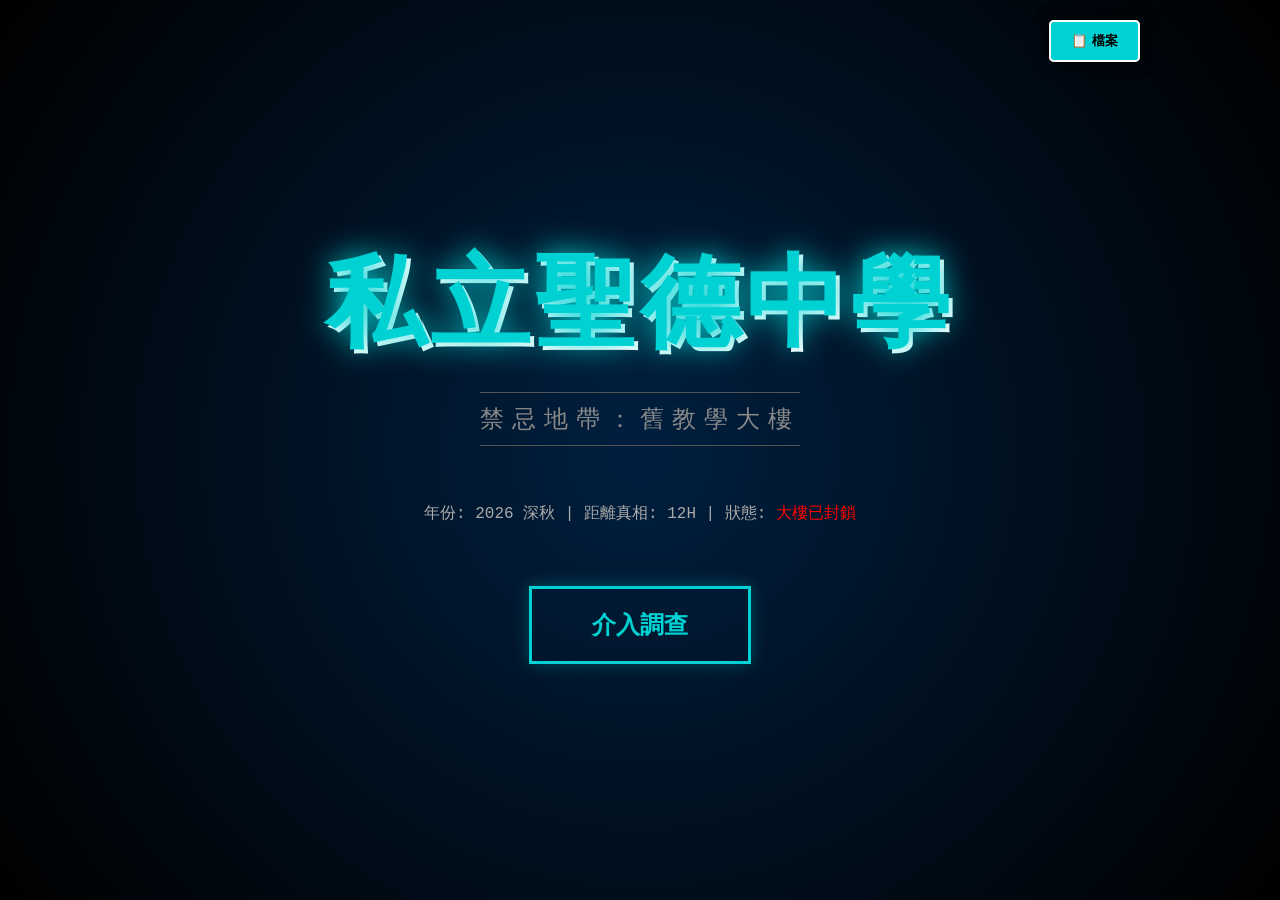
==== commit bd24b2b2: "Update index_theme2.html" ====
--- a/index_theme2.html
+++ b/index_theme2.html
@@ -2,30 +2,30 @@
 <html lang="zh-TW">
 <head>
     <meta charset="UTF-8">
-    <title>POSEIDON-9: 深海科研站</title>
-    <link rel="stylesheet" href="style.css">
+    <title>聖德中學：致曉夢的安魂曲</title>
+    <link rel="stylesheet" href="style_theme2.css">
 </head>
 <body id="main-body">
 
     <div id="scene-world-intro" class="scene">
         <div class="world-box">
-            <div class="world-title">SYSTEM ALERT: EMERGENCY LOG</div>
+            <div class="world-title">校警室紀錄：封鎖區域警報</div>
             <div id="world-text"></div>
         </div>
     </div>
 
     <div id="scene-title" class="scene active">
-        <h1 class="glitch-title">POSEIDON-9</h1>
-        <div class="subtitle">深海科研站：波塞頓九號</div>
-        <p class="status-text">深度: -8000m | 氧氣: 12H | 狀態: <span style="color:red; animation: blink 1s infinite;">紅色警報</span></p>
+        <h1 class="glitch-title">私立聖德中學</h1>
+        <div class="subtitle">禁忌地帶：舊教學大樓</div>
+        <p class="status-text">年份: 2026 深秋 | 距離真相: 12H | 狀態: <span style="color:rgb(255, 0, 0); animation: blink 1s infinite;">大樓已封鎖</span></p>
         <button class="btn-start" onclick="enterWorldIntro()">介入調查</button>
     </div>
 
     <div id="message-box">提示訊息</div>
     
     <div id="afk-overlay">
-        <div class="afk-text">⚠️ 訊號中斷：請問您還在線嗎？</div>
-        <button class="btn-resume" onclick="resumeFromAFK()">恢復連線</button>
+        <div class="afk-text">⚠️ 意識中斷：你是否仍在迷霧中？</div>
+        <button class="btn-resume" onclick="resumeFromAFK()">恢復連結</button>
     </div>
 
     <div id="inventory-bar"></div>
@@ -33,19 +33,19 @@
 
     <div id="scene-survey" class="scene">
         <div class="paper-sheet">
-            <div style="border-bottom: 2px solid #222; margin-bottom: 20px;"><h2>外部審查官登錄</h2><small>CONFIDENTIAL ACCESS ONLY</small></div>
+            <div style="border-bottom: 2px solid #222; margin-bottom: 20px;"><h2>重返者登錄</h2><small>RESTRICTED AREA: CLASSROOMS ONLY</small></div>
             <form onsubmit="submitSurvey(event)">
                 <div style="margin-bottom: 20px; text-align: left;">
-                    <label>代號 (CODENAME):</label>
-                    <input type="text" id="input-name" placeholder="輸入代號..." required autocomplete="off">
+                    <label>受邀者代號 (CODENAME):</label>
+                    <input type="text" id="input-name" placeholder="輸入你的姓名..." required autocomplete="off">
                 </div>
-                <button type="submit" class="btn-start" style="width:100%; background:#222; color:white; font-size:16px; border:none;">連接神經網路</button>
+                <button type="submit" class="btn-start" style="width:100%; background:#620000; color:rgb(222, 120, 120); font-size:16px; border:none;">啟動深層回憶</button>
             </form>
         </div>
     </div>
 
     <div id="scene-loading" class="scene">
-        <div style="font-size: 24px; color: #fff;">正在下載人員檔案...</div>
+        <div style="font-size: 24px; color: #fff;">正在調閱師生檔案...</div>
         <p id="player-greeting" style="color: #888; margin-top: 20px;"></p>
     </div>
 
@@ -76,24 +76,24 @@
 
     <div id="private-script-modal" class="modal-overlay">
         <div class="script-content">
-            <h1 style="color:#ff7675;">TOP SECRET // 個人機密檔案</h1>
+            <h1 style="color:#ff7675;">RESTRICTED // 聖德中學學生處私密檔案</h1>
             <h2 id="private-role-name"></h2><hr style="border-color:#555;">
-            <h3>【你的秘密與過去】</h3><p id="private-full-story"></p>
-            <h3>【本次任務目標】</h3><p id="private-mission"></p>
-            <button class="btn-next-step" onclick="finishPrivateScript()">銷毀檔案並進入主線</button>
+            <h3>【隱藏的過往與罪疚】</h3><p id="private-full-story"></p>
+            <h3>【今晚的最終目標】</h3><p id="private-mission"></p>
+            <button class="btn-next-step" onclick="finishPrivateScript()">闔上檔案並重返舊大樓</button>
         </div>
     </div>
 
     <div id="main-story-modal" class="modal-overlay">
         <div class="script-content">
-            <h1>SYSTEM ALERT: RED LEVEL</h1>
-            <p><strong>時間：</strong>西元 2084 年 | <strong>地點：</strong>馬里亞納海溝 -8000m (波塞頓九號)</p>
+            <h1>舊教學大樓：禁忌調查紀錄</h1>
+            <p><strong>時間：</strong>2026 年 深秋 | <strong>地點：</strong>私立聖德中學 - 封鎖三年的舊大樓</p>
             <hr>
-            <h3>【起始事件】</h3>
+            <h3>【起始事件：林曉夢失蹤案】</h3>
             <ul>
-                <li><strong>20:00</strong> - 科研站剛完成「深淵之心」實驗，突發紅色警報，中央伺服器室封鎖。</li>
-                <li><strong>20:15</strong> - 眾人強行破門，發現首席科學家 <strong>Dr. Aris Thorne</strong> 倒斃於控制台前，死狀痛苦。</li>
-                <li><strong>現況</strong> - 房間呈現完全密室狀態。深海風暴導致通訊中斷，備用氧氣僅剩 12 小時。</li>
+                <li><strong>三個月前</strong> - 天才鋼琴少女林曉夢在校慶預演中離奇消失，現場僅遺落一隻滲血的芭蕾舞鞋。</li>
+                <li><strong>今晚 20:00</strong> - 五位師生受神祕信件指引重返禁地。隨著沉重的鐵門落下，大樓出口已被鎖死。</li>
+                <li><strong>現況</strong> - 腐朽木香與刺鼻藥味交織。牆面血痕漸現，鋼琴聲若隱若現。今晚真相若不見光，誰也無法離開這棟被詛咒的大樓。</li>
             </ul>
             <button class="btn-next-step" onclick="enterGame()">開始搜查 (限時 2 分鐘)</button>
         </div>
@@ -123,7 +123,7 @@
                 <div style="font-size:12px; color:#888; margin-bottom:5px;">1. 選擇嫌疑人</div>
                 <div class="char-selector" id="nb-char-list"></div>
                 <div id="nb-selected-info" class="nb-info-box"></div>
-                <div style="font-size:12px; color:#888; margin:10px 0 5px;">2. 拖曳背包證物至此</div>
+                <div style="font-size:12px; color:#888; margin:10px 0 5px;">2. 拖曳證物至此</div>
                 <div id="evidence-drop-zone" class="evidence-box">請先選擇上方角色</div>
             </div>
             <div id="nb-timeline" class="nb-content">
@@ -155,8 +155,8 @@
     </div>
 
     <div id="scene-voting" class="scene">
-        <h1 style="color:#d63031; text-transform: uppercase;">⚠️ 最終投票 ⚠️</h1>
-        <p style="color:#aaa; margin-bottom: 30px;">請選擇你認為的真兇 (票數最高者將被流放)</p>
+        <h1 style="color:#d63031; text-transform: uppercase;">⚠️ 真相審判：誰毀了林曉夢？ ⚠️</h1>
+        <p style="color:#aaa; margin-bottom: 30px;">根據目前的案卷與證物，請指出隱藏在琴聲背後的真兇（指控票數最高者將接受真相的審判）</p>
         <div id="voting-container" class="voting-grid"></div>
     </div>
 
@@ -189,9 +189,9 @@
         </div>
         <div id="tab-role" class="tab-content"></div>
         <div id="tab-story" class="tab-content">
-            <p>20:00 紅色警報，密室封鎖。</p>
-            <p>20:15 發現屍體。</p>
-            <p>通訊中斷，全員嫌疑。</p>
+            <p>三個月前：天才鋼琴少女林曉夢離奇消失，現場遺落滲血舞鞋。</p>
+            <p>今晚 20:00：五位師生受神祕信件指引重返禁地，大樓出口隨之鎖死。</p>
+            <p>現況：牆面血痕漸現，鋼琴聲若隱若現。今晚真相若不見光，誰也無法離開。</p>
         </div>
     </div>
 
@@ -227,63 +227,99 @@
             <p style="color:red; font-size:12px; margin-top:20px;">[系統] 已收錄至證物袋。</p>
         </div>
     </div>
-
-    <div id="map-modal">
+    
+    <div id="item-detail-modal" class="modal" style="display:none;">
+    <div class="modal-content campus-case-file">
+        <div class="case-header">
+            <span class="case-tag">CONFIDENTIAL</span>
+            <h2 id="item-modal-title">證物名稱</h2>
+        </div>
+        <hr>
+        <div class="observation-box">
+            <h4>【初見面向 / Base Observation】</h4>
+            <p id="item-modal-base"></p>
+        </div>
+        
+        <div id="item-modal-deep-section" class="deep-truth-box" style="display:none;">
+            </div>
+
+        <div class="modal-footer">
+            <button id="item-modal-unlock-btn" class="btn-unlock">消耗 2 枚碎片解鎖深度解析</button>
+            <button class="btn-close" onclick="document.getElementById('item-detail-modal').style.display='none'">闔上檔案</button>
+        </div>
+    </div>
+</div>
+
+<div id="map-modal">
         <div class="map-content">
             <button onclick="closeMap()" style="position:absolute; top:10px; right:10px; background:red; color:white; border:none; padding:5px 10px; cursor:pointer;">關閉</button>
-            <h2 style="color:#00d2d3; text-align:center; margin-top:20px;">POSEIDON-9 結構圖</h2>
-            <div class="map-room" style="top:10%; left:35%; width:30%; height:20%;" onclick="teleport('server_room_front')">中央伺服器室<br>(案發)</div>
-            <div class="map-room" style="top:40%; left:10%; width:20%; height:20%;" onclick="teleport('security_hub_front')">安保監控室<div class="lock-icon">🔒</div></div>
-            <div class="map-room" style="top:40%; right:10%; width:20%; height:20%;" onclick="teleport('directors_office_front')">總監辦公室<div class="lock-icon">🔒</div></div>
-            <div class="map-room" style="top:70%; left:10%; width:20%; height:20%;" onclick="teleport('engineering_front')">維修工程區</div>
-            <div class="map-room" style="top:70%; right:10%; width:20%; height:20%;" onclick="teleport('living_quarters_front')">船員休息區</div>
-            <div class="map-room" style="top:70%; left:35%; width:30%; height:20%;" onclick="teleport('storage_front')">氣體儲藏區<div class="lock-icon">🔒</div></div>
-        </div>
-    </div>
-
-    <script src="script.js"></script>
+            <h2 style="color:#ff7675; text-align:center; margin-top:20px;">聖德中學舊大樓：禁區平面圖</h2>
+            
+            <div class="map-room" style="top:15%; left:10%; width:35%; height:25%;" onclick="teleport('S1')">
+                音樂教室<br><small style="font-size:10px;">(染血的三角鋼琴)</small>
+            </div>
+            
+            <div class="map-room" style="top:15%; right:10%; width:35%; height:25%;" onclick="teleport('S2')">
+                女生宿舍 302 室<br><small style="font-size:10px;">(濃郁香水味)</small>
+            </div>
+            
+            <div class="map-room" style="top:55%; left:10%; width:35%; height:25%;" onclick="teleport('S3')">
+                舊大樓儲藏室<br><small style="font-size:10px;">(暗門結構)</small>
+            </div>
+            
+            <div class="map-room" style="top:55%; right:10%; width:35%; height:25%;" onclick="teleport('S4')">
+                校長辦公室/學生會室<br><small style="font-size:10px;">(監控與秘密)</small>
+            </div>
+
+            <div style="position:absolute; bottom:20px; width:100%; text-align:center; color:#888; font-size:12px;">
+                * 點擊區域進行深度搜查 *
+            </div>
+        </div>
+    </div>
+
+    <script src="script_theme2.js"></script>
 </body>
 </html><!DOCTYPE html>
 <html lang="zh-TW">
 <head>
     <meta charset="UTF-8">
-    <title>POSEIDON-9: 深海科研站</title>
-    <link rel="stylesheet" href="style.css">
+    <title>聖德中學：致曉夢的安魂曲</title>
+    <link rel="stylesheet" href="style_theme2.css">
 </head>
 <body>
 
     <div id="message-box">提示訊息</div>
     
     <div id="afk-overlay">
-        <div class="afk-text">⚠️ 訊號中斷：請問您還在線嗎？</div>
-        <button class="btn-resume" onclick="resumeFromAFK()">恢復連線</button>
+        <div class="afk-text">⚠️ 意識中斷：你是否仍在迷霧中？</div>
+        <button class="btn-resume" onclick="resumeFromAFK()">恢復連結</button>
     </div>
 
     <div id="inventory-bar"></div>
     <button id="btn-sidebar" onclick="openSidebar()">📋 檔案</button>
 
     <div id="scene-title" class="scene active">
-        <h1 class="glitch-title">POSEIDON-9</h1>
-        <div class="subtitle">深海科研站：波塞頓九號</div>
-        <p class="status-text">深度: -8000m | 氧氣: 12H | 狀態: <span style="color:red; animation: blink 1s infinite;">紅色警報</span></p>
+        <h1 class="glitch-title">私立聖德中學</h1>
+        <div class="subtitle">禁忌地帶：舊教學大樓</div>
+        <p class="status-text">年份: 2026 深秋 | 距離真相: 12H | 狀態: <span style="color:rgb(255, 0, 0); animation: blink 1s infinite;">大樓已封鎖</span></p>
         <button class="btn-start" onclick="enterWorldIntro()">介入調查</button>
     </div>
 
     <div id="scene-survey" class="scene">
         <div class="paper-sheet">
-            <div style="border-bottom: 2px solid #222; margin-bottom: 20px;"><h2>外部審查官登錄</h2><small>CONFIDENTIAL ACCESS ONLY</small></div>
+            <div style="border-bottom: 2px solid #222; margin-bottom: 20px;"><h2>重返者登錄</h2><small>RESTRICTED AREA: CLASSROOMS ONLY</small></div>
             <form onsubmit="submitSurvey(event)">
                 <div style="margin-bottom: 20px; text-align: left;">
-                    <label>代號 (CODENAME):</label>
-                    <input type="text" id="input-name" placeholder="輸入代號..." required autocomplete="off">
+                    <label>受邀者代號 (CODENAME):</label>
+                    <input type="text" id="input-name" placeholder="輸入你的姓名..." required autocomplete="off">
                 </div>
-                <button type="submit" class="btn-start" style="width:100%; background:#222; color:white; font-size:16px; border:none;">連接神經網路</button>
+                <button type="submit" class="btn-start" style="width:100%; background:#620000; color:rgb(222, 120, 120); font-size:16px; border:none;">啟動深層回憶</button>
             </form>
         </div>
     </div>
 
     <div id="scene-loading" class="scene">
-        <div style="font-size: 24px; color: #fff;">正在下載人員檔案...</div>
+        <div style="font-size: 24px; color: #fff;">正在調閱師生檔案...</div>
         <p id="player-greeting" style="color: #888; margin-top: 20px;"></p>
     </div>
 
@@ -314,24 +350,24 @@
 
     <div id="private-script-modal" class="modal-overlay">
         <div class="script-content">
-            <h1 style="color:#ff7675;">TOP SECRET // 個人機密檔案</h1>
+            <h1 style="color:#ff7675;">RESTRICTED // 聖德中學學生處私密檔案</h1>
             <h2 id="private-role-name"></h2><hr style="border-color:#555;">
-            <h3>【你的秘密與過去】</h3><p id="private-full-story"></p>
-            <h3>【本次任務目標】</h3><p id="private-mission"></p>
-            <button class="btn-next-step" onclick="finishPrivateScript()">銷毀檔案並進入主線</button>
+            <h3>【隱藏的過往與罪疚】</h3><p id="private-full-story"></p>
+            <h3>【今晚的最終目標】</h3><p id="private-mission"></p>
+            <button class="btn-next-step" onclick="finishPrivateScript()">闔上檔案並重返舊大樓</button>
         </div>
     </div>
 
     <div id="main-story-modal" class="modal-overlay">
         <div class="script-content">
-            <h1>SYSTEM ALERT: RED LEVEL</h1>
-            <p><strong>時間：</strong>西元 2084 年 | <strong>地點：</strong>馬里亞納海溝 -8000m (波塞頓九號)</p>
+            <h1>舊教學大樓：禁忌調查紀錄</h1>
+            <p><strong>時間：</strong>2026 年 深秋 | <strong>地點：</strong>私立聖德中學 - 封鎖三年的舊大樓</p>
             <hr>
-            <h3>【起始事件】</h3>
+            <h3>【起始事件：林曉夢失蹤案】</h3>
             <ul>
-                <li><strong>20:00</strong> - 科研站剛完成「深淵之心」實驗，突發紅色警報，中央伺服器室封鎖。</li>
-                <li><strong>20:15</strong> - 眾人強行破門，發現首席科學家 <strong>Dr. Aris Thorne</strong> 倒斃於控制台前，死狀痛苦。</li>
-                <li><strong>現況</strong> - 房間呈現完全密室狀態。深海風暴導致通訊中斷，備用氧氣僅剩 12 小時。</li>
+                <li><strong>三個月前</strong> - 天才鋼琴少女林曉夢在校慶預演中離奇消失，現場僅遺落一隻滲血的芭蕾舞鞋。</li>
+                <li><strong>今晚 20:00</strong> - 五位師生受神祕信件指引重返禁地。隨著沉重的鐵門落下，大樓出口已被鎖死。</li>
+                <li><strong>現況</strong> - 腐朽木香與刺鼻藥味交織。牆面血痕漸現，鋼琴聲若隱若現。今晚真相若不見光，誰也無法離開這棟被詛咒的大樓。</li>
             </ul>
             <button class="btn-next-step" onclick="enterGame()">開始搜查 (限時 2 分鐘)</button>
         </div>
@@ -361,7 +397,7 @@
                 <div style="font-size:12px; color:#888; margin-bottom:5px;">1. 選擇嫌疑人</div>
                 <div class="char-selector" id="nb-char-list"></div>
                 <div id="nb-selected-info" class="nb-info-box"></div>
-                <div style="font-size:12px; color:#888; margin:10px 0 5px;">2. 拖曳背包證物至此</div>
+                <div style="font-size:12px; color:#888; margin:10px 0 5px;">2. 拖曳證物至此</div>
                 <div id="evidence-drop-zone" class="evidence-box">請先選擇上方角色</div>
             </div>
             <div id="nb-timeline" class="nb-content">
@@ -393,8 +429,8 @@
     </div>
 
     <div id="scene-voting" class="scene">
-        <h1 style="color:#d63031; text-transform: uppercase;">⚠️ 最終投票 ⚠️</h1>
-        <p style="color:#aaa; margin-bottom: 30px;">請選擇你認為的真兇 (票數最高者將被流放)</p>
+        <h1 style="color:#d63031; text-transform: uppercase;">⚠️ 真相審判：誰毀了林曉夢？ ⚠️</h1>
+        <p style="color:#aaa; margin-bottom: 30px;">根據目前的案卷與證物，請指出隱藏在琴聲背後的真兇（指控票數最高者將接受真相的審判）</p>
         <div id="voting-container" class="voting-grid"></div>
     </div>
 
@@ -427,9 +463,9 @@
         </div>
         <div id="tab-role" class="tab-content"></div>
         <div id="tab-story" class="tab-content">
-            <p>20:00 紅色警報，密室封鎖。</p>
-            <p>20:15 發現屍體。</p>
-            <p>通訊中斷，全員嫌疑。</p>
+            <p>三個月前：天才鋼琴少女林曉夢離奇消失，現場遺落滲血舞鞋。</p>
+            <p>今晚 20:00：五位師生受神祕信件指引重返禁地，大樓出口隨之鎖死。</p>
+            <p>現況：牆面血痕漸現，鋼琴聲若隱若現。今晚真相若不見光，誰也無法離開。</p>
         </div>
     </div>
 
@@ -466,18 +502,55 @@
         </div>
     </div>
 
-    <div id="map-modal">
+    <div id="item-detail-modal" class="modal" style="display:none;">
+    <div class="modal-content campus-case-file">
+        <div class="case-header">
+            <span class="case-tag">CONFIDENTIAL</span>
+            <h2 id="item-modal-title">證物名稱</h2>
+        </div>
+        <hr>
+        <div class="observation-box">
+            <h4>【初見面向 / Base Observation】</h4>
+            <p id="item-modal-base"></p>
+        </div>
+        
+        <div id="item-modal-deep-section" class="deep-truth-box" style="display:none;">
+            </div>
+
+        <div class="modal-footer">
+            <button id="item-modal-unlock-btn" class="btn-unlock">消耗 2 枚碎片解鎖深度解析</button>
+            <button class="btn-close" onclick="document.getElementById('item-detail-modal').style.display='none'">闔上檔案</button>
+        </div>
+    </div>
+</div>
+
+<div id="map-modal">
         <div class="map-content">
             <button onclick="closeMap()" style="position:absolute; top:10px; right:10px; background:red; color:white; border:none; padding:5px 10px; cursor:pointer;">關閉</button>
-            <h2 style="color:#00d2d3; text-align:center; margin-top:20px;">POSEIDON-9 結構圖</h2>
-            <div class="map-room" style="top:10%; left:35%; width:30%; height:20%;" onclick="teleport('server_room_front')">中央伺服器室<br>(案發)</div>
-            <div class="map-room" style="top:40%; left:10%; width:20%; height:20%;" onclick="teleport('security_hub_front')">安保監控室<div class="lock-icon">🔒</div></div>
-            <div class="map-room" style="top:40%; right:10%; width:20%; height:20%;" onclick="teleport('directors_office_front')">總監辦公室<div class="lock-icon">🔒</div></div>
-            <div class="map-room" style="top:70%; left:10%; width:20%; height:20%;" onclick="teleport('engineering_front')">維修工程區</div>
-            <div class="map-room" style="top:70%; right:10%; width:20%; height:20%;" onclick="teleport('living_quarters_front')">船員休息區</div>
-            <div class="map-room" style="top:70%; left:35%; width:30%; height:20%;" onclick="teleport('storage_front')">氣體儲藏區<div class="lock-icon">🔒</div></div>
-        </div>
-    </div>
-    <script src="script.js"></script>
+            <h2 style="color:#ff7675; text-align:center; margin-top:20px;">聖德中學舊大樓：禁區平面圖</h2>
+            
+            <div class="map-room" style="top:15%; left:10%; width:35%; height:25%;" onclick="teleport('S1')">
+                音樂教室<br><small style="font-size:10px;">(染血的三角鋼琴)</small>
+            </div>
+            
+            <div class="map-room" style="top:15%; right:10%; width:35%; height:25%;" onclick="teleport('S2')">
+                女生宿舍 302 室<br><small style="font-size:10px;">(濃郁香水味)</small>
+            </div>
+            
+            <div class="map-room" style="top:55%; left:10%; width:35%; height:25%;" onclick="teleport('S3')">
+                舊大樓儲藏室<br><small style="font-size:10px;">(暗門結構)</small><div class="lock-icon">🔒</div>
+            </div>
+            
+            <div class="map-room" style="top:55%; right:10%; width:35%; height:25%;" onclick="teleport('S4')">
+                校長辦公室/學生會室<br><small style="font-size:10px;">(監控與秘密)</small><div class="lock-icon">🔒</div>
+            </div>
+
+            <div style="position:absolute; bottom:20px; width:100%; text-align:center; color:#888; font-size:12px;">
+                * 點擊區域進行深度搜查 *
+            </div>
+        </div>
+    </div>
+
+    <script src="script_theme2.js"></script>
 </body>
-</html>+</html>
--- a/style_theme2.css
+++ b/style_theme2.css
@@ -0,0 +1,262 @@
+            /* =========================================
+            1. 基礎 CSS
+            ========================================= */
+            * { box-sizing: border-box; }
+            body { margin: 0; background-color: #0a0a0a; font-family: 'Courier New', Courier, monospace; color: #ddd; overflow: hidden; user-select: none; }
+            
+            /* 警報閃爍動畫 */
+            @keyframes alarm-flare {
+                0% { background-color: #0a0a0a; }
+                50% { background-color: #4a0000; }
+                100% { background-color: #0a0a0a; }
+            }
+            .alarm-active {
+    
+                animation: alarm-flare 1.2s infinite !important;
+
+            }
+            ::-webkit-scrollbar { width: 6px; }
+            ::-webkit-scrollbar-track { background: #111; }
+            ::-webkit-scrollbar-thumb { background: #00d2d3; border-radius: 3px; }
+            
+            .scene { display: none; width: 100vw; height: 100vh; position: fixed; top: 0; left: 0; justify-content: center; align-items: center; flex-direction: column; z-index: 1; }
+            .scene.active { display: flex; }
+            /* 世界觀介紹文字框 (新增)*/
+            .world-box {
+                width: 80%;
+                max-width: 700px;
+                background: rgba(0, 0, 0, 0.85);
+                border: 2px solid #d63031;
+                padding: 30px;
+                box-shadow: 0 0 40px rgba(214, 48, 49, 0.4);
+   
+                position: relative;
+   
+                z-index: 10;
+
+            }
+            .world-title {
+                color: #d63031;
+                font-size: 24px;
+                margin-bottom: 20px;
+                border-bottom: 1px solid #444;
+                padding-bottom: 10px;
+                letter-spacing: 2px;
+                font-weight: bold;
+            }
+            #world-text {
+                color: #ff7675;
+                font-size: 18px;
+                line-height: 1.8;
+                min-height: 150px;
+                text-align: justify;
+            }
+
+
+            /* 標題畫面 */
+            #scene-title { background: radial-gradient(circle at center, #001f3f 0%, #000000 100%); text-align: center; }
+            .glitch-title { font-size: 100px; margin: 0 0 20px 0; text-transform: uppercase; color: #00d2d3; text-shadow: 0 0 30px #00d2d3, 4px 4px 0px #fff; letter-spacing: 5px; }
+            .subtitle { font-size: 24px; color: #888; margin-bottom: 40px; letter-spacing: 8px; text-transform: uppercase; border-top: 1px solid #555; border-bottom: 1px solid #555; padding: 10px 0; }
+            .status-text { color: #aaa; font-size: 16px; margin-bottom: 60px; line-height: 1.5; }
+            .btn-start { padding: 20px 60px; background: transparent; color: #00d2d3; border: 3px solid #00d2d3; font-size: 24px; cursor: pointer; text-transform: uppercase; font-weight: bold; transition: 0.3s; box-shadow: 0 0 15px rgba(0, 210, 211, 0.3); z-index: 10; }
+            .btn-start:hover { background: #00d2d3; color: black; box-shadow: 0 0 40px #00d2d3; transform: scale(1.05); }
+
+            /* 書本與問卷 */
+            .paper-sheet { background-color: #f4f4f0; color: #222; width: 500px; padding: 50px; box-shadow: 0 10px 30px rgba(0,0,0,0.8); transform: rotate(-1deg); position: relative; }
+            .form-group input { width: 100%; padding: 10px; border: 1px solid #888; background: rgba(0,0,0,0.05); font-size: 16px; }
+            .book-container { width: 800px; height: 85vh; background-color: #f5e6d3; color: #333; position: relative; border-radius: 5px; padding: 40px; box-sizing: border-box; display: flex; flex-direction: column; box-shadow: 0 0 50px rgba(0,0,0,0.8); }
+            .book-nav { position: absolute; top: 50%; transform: translateY(-50%); background: rgba(255,255,255,0.2); border: 2px solid #888; font-size: 30px; cursor: pointer; color: #fff; border-radius: 50%; width: 50px; height: 50px; z-index: 100; transition: 0.3s; }
+            .book-nav:hover { background: #d63031; border-color: #d63031; }
+            .book-nav.prev { left: -80px; } .book-nav.next { right: -80px; }
+            #book-page { flex: 1; display: flex; flex-direction: column; gap: 20px; overflow-y: auto; }
+            .char-row { display: flex; height: 160px; border: 1px solid #c0b090; background: rgba(255,255,255,0.5); border-radius: 5px; overflow: hidden; transition: 0.2s; cursor: pointer; }
+            .char-row:hover { background: white; box-shadow: 0 5px 15px rgba(0,0,0,0.1); transform: translateX(5px); }
+            .char-left { width: 140px; display: flex; flex-direction: column; justify-content: center; align-items: center; border-right: 1px dashed #aaa; background: rgba(0,0,0,0.05); }
+            .char-left img { width: 100px; height: 100px; border-radius: 50%; object-fit: cover; border: 3px solid #555; }
+            .char-right { flex: 1; padding: 20px; display: flex; flex-direction: column; justify-content: center; text-align: left; }
+            .char-right h3 { margin: 0 0 10px 0; color: #2c3e50; }
+            .char-right p { margin: 0; font-size: 13px; color: #555; line-height: 1.4; display: -webkit-box; -webkit-line-clamp: 4; -webkit-box-orient: vertical; overflow: hidden; }
+
+            /* Modal */
+            .modal-overlay { display: none; position: fixed; top: 0; left: 0; width: 100%; height: 100%; background: rgba(0,0,0,0.95); z-index: 2000; justify-content: center; align-items: center; }
+            .char-detail-content { width: 80%; height: 80%; background: #fff; color: #333; display: flex; position: relative; border-radius: 10px; overflow: hidden; }
+            .btn-close-modal { position: absolute; top: 15px; right: 15px; background: #d63031; color: white; border: 2px solid white; width: 40px; height: 40px; border-radius: 50%; font-size: 20px; cursor: pointer; z-index: 200; display: flex; justify-content: center; align-items: center; box-shadow: 0 2px 5px rgba(0,0,0,0.3); }
+            .detail-left { width: 40%; background: #111; display: flex; justify-content: center; align-items: center; }
+            .detail-left img { width: 80%; border-radius: 10px; box-shadow: 0 0 30px rgba(255,255,255,0.2); }
+            .detail-right { width: 60%; padding: 50px; overflow-y: auto; }
+            .script-content { width: 70%; height: 80%; background: #1a1a1a; color: #00d2d3; padding: 50px; border: 2px solid #00d2d3; border-radius: 5px; overflow-y: auto; position: relative; box-shadow: 0 0 30px rgba(0, 210, 211, 0.2); }
+            .script-content h1 { border-bottom: 2px solid #00d2d3; padding-bottom: 10px; margin-top: 0; }
+            .script-content p, .script-content li { font-size: 16px; line-height: 1.8; color: #ddd; }
+            .btn-confirm-char { position: absolute; bottom: 30px; right: 30px; padding: 15px 40px; background: #d63031; color: white; font-size: 18px; border: none; cursor: pointer; border-radius: 5px; font-weight: bold; }
+            .btn-next-step { display: block; width: 100%; padding: 20px; margin-top: 30px; background: #00d2d3; color: #000; font-weight: bold; font-size: 18px; border: none; cursor: pointer; text-transform: uppercase; }
+
+            /* 遊戲 HUD */
+            #game-ui-layer { display: none; position: fixed; top: 0; left: 0; width: 100%; height: 100%; pointer-events: none; z-index: 500; }
+            #top-left-panel { position: fixed; top: 20px; left: 20px; display: flex; flex-direction: column; gap: 10px; pointer-events: auto; }
+            .hud-box { background: rgba(0,0,0,0.8); border: 1px solid #00d2d3; padding: 8px 15px; color: #00d2d3; font-size: 18px; border-radius: 5px; display: inline-block; }
+            #timer { color: #ff7675; font-weight: bold; margin-left: 5px; }
+            .btn-shop { background: #f39c12; color: #000; border: 1px solid #fff; cursor: pointer; display: flex; align-items: center; gap: 5px; font-weight: bold; }
+            #btn-sidebar { position: fixed; top: 20px; right: 140px; background: #00d2d3; color: black; padding: 10px 20px; border: 2px solid white; cursor: pointer; font-weight: bold; pointer-events: auto; z-index: 2000; border-radius: 5px; box-shadow: 0 0 15px rgba(0,0,0,0.5); }
+            .look-arrow { position: fixed; top: 50%; transform: translateY(-50%); font-size: 60px; color: rgba(255,255,255,0.3); cursor: pointer; pointer-events: auto; transition: 0.2s; display: none; }
+            .look-arrow:hover { color: #00d2d3; transform: translateY(-50%) scale(1.1); }
+            .look-left { left: 30px; } .look-right { right: 30px; }
+            .btn-map { position: fixed; bottom: 20px; left: 20px; background: #0984e3; color: white; padding: 10px 25px; border: 2px solid white; cursor: pointer; font-weight: bold; pointer-events: auto; z-index: 600; border-radius: 5px; }
+            .btn-meeting { position: fixed; bottom: 20px; right: 20px; background: #d63031; color: white; padding: 10px 25px; border: 2px solid white; cursor: pointer; font-weight: bold; pointer-events: auto; z-index: 600; border-radius: 5px; }
+            .round-display { color: #00d2d3; font-weight: bold; border-left: 3px solid #00d2d3; padding-left: 10px; margin-bottom: 5px; font-size: 20px; text-shadow: 0 0 10px #00d2d3; }
+
+            /* 背包 (固定在底部，Z-Index 設高) */
+            #inventory-bar { 
+                display: none; 
+                position: fixed; bottom: 0; left: 50%; transform: translateX(-50%); 
+                height: 100px; background: rgba(0,0,0,0.95); border: 2px solid #444; border-bottom: none; 
+                align-items: center; padding: 0 20px; border-radius: 15px 15px 0 0; 
+                z-index: 2000; box-shadow: 0 -5px 20px rgba(0,0,0,0.5);
+            }
+            .inv-slot { width: 70px; height: 70px; background: #222; border: 2px solid #555; margin: 0 5px; display: flex; justify-content: center; align-items: center; cursor: pointer; position: relative; transition: 0.2s; pointer-events: auto; }
+            .inv-slot:hover { border-color: #fff; transform: translateY(-5px); }
+            .inv-slot.unlocked { border-color: #00b894; box-shadow: 0 0 10px #00b894; }
+            .inv-slot img { max-width: 90%; max-height: 90%; pointer-events: none; }
+
+            /* 遊戲舞台 */
+            #game-stage { position: relative; width: 100vw; height: 100vh; background-size: cover; background-position: center; transition: background-image 0.5s; box-shadow: inset 0 0 150px rgba(0,0,0,0.9); }
+            .hotspot { position: absolute; cursor: pointer; z-index: 10; background: rgba(255,255,255,0.1); border: 1px dashed rgba(255,255,255,0.3); }
+            .hotspot:hover { box-shadow: 0 0 15px rgba(255, 255, 255, 0.5); background: rgba(255,255,255,0.2); }
+            .hotspot.collected { border: 2px solid #00b894; background: rgba(0, 184, 148, 0.3); opacity: 0.5; }
+
+            /* 側邊欄 */
+            #sidebar-panel { position: fixed; top: 0; right: -450px; width: 450px; height: 100%; background: rgba(10, 10, 10, 0.95); border-left: 2px solid #00d2d3; transition: 0.3s; z-index: 3000; padding: 20px; box-sizing: border-box; overflow-y: auto; pointer-events: auto; }
+            #sidebar-panel.open { right: 0; }
+            .sidebar-tabs { display: flex; gap: 10px; margin-bottom: 20px; border-bottom: 1px solid #444; padding-bottom: 10px; }
+            .tab-btn { background: #333; color: #aaa; border: none; padding: 8px 15px; cursor: pointer; border-radius: 5px 5px 0 0; }
+            .tab-btn.active { background: #00d2d3; color: black; }
+            .tab-content { display: none; color: #ddd; line-height: 1.6; } .tab-content.active { display: block; }
+            .close-sidebar { position: absolute; top: 10px; right: 10px; background: none; border: none; color: #555; font-size: 20px; cursor: pointer; }
+            .shop-row { display: flex; justify-content: space-between; align-items: center; padding: 10px; border-bottom: 1px solid #ddd; }
+            .btn-buy { background: #f39c12; border: none; padding: 5px 10px; cursor: pointer; color: black; font-weight: bold; } .btn-buy:disabled { background: #ccc; cursor: not-allowed; }
+            
+            /* 地圖視窗 */
+            #map-modal { display: none; position: fixed; top: 0; left: 0; width: 100%; height: 100%; background: rgba(0,0,0,0.9); z-index: 3000; justify-content: center; align-items: center; }
+            .map-content { 
+                width: 800px; height: 500px; 
+                background-color: #1a1a1a;
+                background-image: linear-gradient(rgba(0, 210, 211, 0.1) 1px, transparent 1px),
+                linear-gradient(90deg, rgba(0, 210, 211, 0.1) 1px, transparent 1px);
+                background-size: 20px 20px;
+                position: relative; border: 4px solid #00d2d3; box-shadow: 0 0 50px #00d2d3; 
+            }
+            .map-room { 
+                position: absolute; background: rgba(0,0,0,0.6); 
+                border: 2px solid #888; color: #00d2d3; 
+                display: flex; justify-content: center; align-items: center; flex-direction: column;
+                cursor: pointer; transition: 0.3s; 
+                font-size: 14px; text-align: center; font-weight: bold; padding: 5px; 
+            }
+            .map-room:hover { background: rgba(0, 210, 211, 0.3); border-color: #00d2d3; box-shadow: 0 0 15px #00d2d3; }
+            .map-room.locked { background: rgba(50, 50, 50, 0.8); border-color: #444; color: #666; cursor: not-allowed; pointer-events: none; }
+            .lock-icon { font-size: 20px; margin-bottom: 5px; }
+
+            #message-box { position: fixed; top: 15%; left: 50%; transform: translateX(-50%); background: rgba(214, 48, 49, 0.9); color: white; padding: 15px 40px; border-radius: 5px; display: none; z-index: 10000; font-size: 18px; border: 2px solid white; box-shadow: 0 5px 20px rgba(0,0,0,0.5); }
+
+            /* 討論室 CSS */
+            #discussion-scene { display: none; width: 100vw; height: 100vh; background: #111; color: white; position: fixed; top: 0; left: 0; z-index: 600; flex-direction: row; }
+            #discussion-scene.active { display: flex; }
+            
+            .notebook-panel { 
+                width: 450px; height: 100%; background: #222; border-right: 2px solid #444; 
+                display: flex; flex-direction: column; padding: 20px; box-sizing: border-box; 
+                transition: width 0.5s ease;
+            }
+            #discussion-scene.listening-mode .notebook-panel { width: 60%; }
+
+            .nb-tabs { display: flex; gap: 10px; margin-bottom: 20px; } 
+            .nb-tab { flex: 1; padding: 10px; background: #333; border: none; color: #888; cursor: pointer; font-size: 16px; font-weight: bold; } 
+            .nb-tab.active { background: #00d2d3; color: black; }
+            .nb-content { flex: 1; overflow-y: auto; display: none; } .nb-content.active { display: block; }
+            
+            .char-selector { display: flex; gap: 15px; overflow-x: auto; padding-bottom: 10px; border-bottom: 1px solid #444; margin-bottom: 15px;}
+            .char-wrapper { display: flex; flex-direction: column; align-items: center; width: 80px; flex-shrink: 0; cursor: pointer; transition: 0.2s; opacity: 0.5; }
+            .char-wrapper.selected { opacity: 1; transform: scale(1.1); }
+            .char-avatar { width: 60px; height: 60px; border-radius: 50%; border: 2px solid #555; object-fit: cover; } 
+            .char-wrapper.selected .char-avatar { border-color: #00d2d3; box-shadow: 0 0 10px #00d2d3; }
+            .char-name-label { font-size: 12px; margin-top: 5px; color: #aaa; text-align: center; white-space: nowrap; overflow: hidden; text-overflow: ellipsis; width: 100%; }
+            
+            .nb-info-box { 
+                background: #2d3436; padding: 10px; border-radius: 5px; 
+                border: 1px solid #555; margin-bottom: 10px; display: none; 
+                font-size: 13px; color: #ddd; line-height: 1.5;
+            }
+            .nb-info-box strong { color: #00d2d3; font-size: 14px; }
+            
+            .evidence-box { border: 3px dashed #666; min-height: 250px; background: rgba(0,0,0,0.3); border-radius: 10px; padding: 20px; color: #888; text-align: center; margin-top: 10px; }
+            .nb-item { display: flex; align-items: flex-start; background: #333; margin-bottom: 8px; padding: 8px; border-radius: 5px; text-align: left; } 
+            .nb-item img { width: 40px; height: 40px; margin-right: 10px; flex-shrink: 0; } 
+            .nb-text strong { display: block; color: #00d2d3; font-size: 14px; margin-bottom: 3px; }
+            .nb-text small { font-size: 12px; color: #bbb; line-height: 1.4; display: block;}
+            
+            .timeline-entry { background: #333; padding: 10px; margin-bottom: 10px; border-radius: 5px; display: flex; align-items: center; gap: 10px; } 
+            .timeline-avatar { width: 40px; height: 40px; border-radius: 50%; object-fit: cover; border: 2px solid #888; }
+            .timeline-inputs { flex: 1; }
+            .timeline-input { width: 100%; background: #111; border: 1px solid #555; color: white; margin-bottom: 5px; padding: 5px; box-sizing: border-box;}
+            
+            .dashboard-panel { flex: 1; display: flex; flex-direction: column; align-items: center; justify-content: center; position: relative; padding-bottom: 100px; transition: 0.3s; }
+            #discussion-scene.listening-mode .dashboard-panel { display: none; }
+
+            .discussion-timer-display { font-size: 40px; color: #ff7675; margin-bottom: 20px; font-weight: bold; font-family: monospace; text-shadow: 0 0 10px rgba(255, 118, 117, 0.5); }
+            .speedometer { width: 300px; height: 150px; background: linear-gradient(to right, #00b894 0%, #f1c40f 50%, #d63031 100%); border-top-left-radius: 150px; border-top-right-radius: 150px; position: relative; margin-bottom: 20px; overflow: hidden; opacity: 0.3; transition: 0.3s; }
+            .speedometer.active { opacity: 1; box-shadow: 0 0 50px rgba(0, 210, 211, 0.3); }
+            .needle { width: 4px; height: 140px; background: white; position: absolute; bottom: 0; left: 50%; transform-origin: bottom center; transform: rotate(-90deg); transition: transform 0.2s; z-index: 10; }
+            .transcription-box { width: 80%; height: 150px; background: rgba(0,0,0,0.5); border: 2px solid #444; border-radius: 10px; padding: 20px; overflow-y: auto; color: #00d2d3; font-size: 18px; text-align: center; }
+            .status-label { margin-top: 10px; font-size: 14px; color: #888; }
+            
+            /* AI 發言區域 */
+            .ai-speaking-stage { display: none; flex: 1; flex-direction: column; align-items: center; justify-content: center; padding-bottom: 100px; }
+            #discussion-scene.listening-mode .ai-speaking-stage { display: flex; }
+
+            .ai-avatar-display { width: 250px; height: 250px; border-radius: 50%; border: 8px solid #333; object-fit: cover; opacity: 0.3; transition: 0.3s; }
+            .ai-avatar-display.speaking { opacity: 1; border-color: #00d2d3; box-shadow: 0 0 50px #00d2d3, 0 0 100px rgba(0, 210, 211, 0.5); transform: scale(1.1); }
+            .ai-name-display { font-size: 30px; margin-top: 20px; color: #00d2d3; font-weight: bold; opacity: 0; transition: 0.3s; }
+            .ai-avatar-display.speaking + .ai-name-display { opacity: 1; }
+
+            .controls-panel { width: 120px; height: 100%; background: #222; border-left: 2px solid #444; display: flex; flex-direction: column; align-items: center; padding-top: 20px; gap: 20px; }
+            .ctrl-btn { width: 80px; height: 80px; border-radius: 50%; border: none; cursor: pointer; display: flex; flex-direction: column; justify-content: center; align-items: center; font-size: 14px; transition: 0.3s; font-weight: bold; }
+            .btn-mic { background: #444; color: #888; font-size: 30px; } .btn-mic span { font-size: 12px; margin-top: 5px; } .btn-mic.active { background: #d63031; color: white; box-shadow: 0 0 20px #d63031; }
+            .btn-cart { background: #f39c12; color: black; font-size: 24px; }
+            
+            .btn-finish { background: #00b894; color: black; font-size: 24px; margin-top: auto; margin-bottom: 20px;} 
+            .btn-finish span { font-size: 12px; margin-top: 5px; }
+            
+            .btn-end-meeting { background: #d63031; color: white; font-size: 24px; margin-top: auto; margin-bottom: 20px; display: none; }
+            .btn-end-meeting span { font-size: 12px; margin-top: 5px; }
+
+            #discussion-scene.listening-mode .btn-mic { display: none; }
+            #discussion-scene.listening-mode .btn-finish { display: none; }
+            #discussion-scene.listening-mode .btn-end-meeting { display: flex; }
+
+            #afk-overlay { display: none; position: fixed; top: 0; left: 0; width: 100%; height: 100%; background: rgba(0,0,0,0.95); z-index: 9999; justify-content: center; align-items: center; color: white; flex-direction: column; }
+            #afk-overlay.active { display: flex; }
+            .afk-text { font-size: 40px; color: #d63031; margin-bottom: 20px; animation: blink 1s infinite; }
+            .btn-resume { padding: 15px 40px; font-size: 20px; background: #00d2d3; border: none; cursor: pointer; font-weight: bold; }
+            @keyframes blink { 0%,100% { opacity: 1; } 50% { opacity: 0.5; } }
+
+            /* 投票介面 */
+            #scene-voting { background: #111; text-align: center; }
+            .voting-grid { display: flex; justify-content: center; gap: 30px; flex-wrap: wrap; max-width: 900px; margin-top: 30px; }
+            .vote-card { width: 150px; background: #222; border: 2px solid #444; border-radius: 10px; padding: 15px; cursor: pointer; transition: 0.3s; display: flex; flex-direction: column; align-items: center; }
+            .vote-card:hover { border-color: #d63031; transform: translateY(-10px); box-shadow: 0 0 20px rgba(214, 48, 49, 0.5); }
+            .vote-card img { width: 100px; height: 100px; border-radius: 50%; object-fit: cover; margin-bottom: 10px; }
+            .vote-card h3 { color: white; font-size: 16px; margin: 0; }
+
+            /* 結局統計與按鈕 */
+            #scene-result { text-align: center; background: #000; overflow-y: auto; padding: 50px; }
+            .result-title { font-size: 60px; font-weight: bold; margin-bottom: 20px; }
+            .result-desc { font-size: 18px; color: #aaa; max-width: 800px; margin: 0 auto; line-height: 1.8; text-align: left; background: #111; padding: 30px; border: 1px solid #444; box-shadow: 0 0 30px rgba(0,0,0,0.5); }
+            .result-desc h2 { color: #f1c40f; border-bottom: 1px solid #444; padding-bottom: 10px; margin-top: 0; }
+            .win-title { color: #00b894; text-shadow: 0 0 20px #00b894; }
+            .lose-title { color: #d63031; text-shadow: 0 0 20px #d63031; }
+            
+            .stat-box { margin-top: 30px; border-top: 1px solid #555; padding-top: 20px; color: #ddd; font-size: 20px; }
+            .stat-box span { color: #f39c12; font-weight: bold; font-size: 24px; }
+            
+            .end-buttons { display: flex; justify-content: center; gap: 20px; margin-top: 40px; padding-bottom: 50px; }
+            .btn-secondary { padding: 15px 40px; background: #444; color: white; border: 2px solid #888; font-size: 20px; cursor: pointer; text-transform: uppercase; font-weight: bold; transition: 0.3s; }
+            .btn-secondary:hover { background: #666; border-color: white; }
--- a/style_theme2.css
+++ b/style_theme2.css
@@ -0,0 +1,262 @@
+            /* =========================================
+            1. 基礎 CSS
+            ========================================= */
+            * { box-sizing: border-box; }
+            body { margin: 0; background-color: #0a0a0a; font-family: 'Courier New', Courier, monospace; color: #ddd; overflow: hidden; user-select: none; }
+            
+            /* 警報閃爍動畫 */
+            @keyframes alarm-flare {
+                0% { background-color: #0a0a0a; }
+                50% { background-color: #4a0000; }
+                100% { background-color: #0a0a0a; }
+            }
+            .alarm-active {
+    
+                animation: alarm-flare 1.2s infinite !important;
+
+            }
+            ::-webkit-scrollbar { width: 6px; }
+            ::-webkit-scrollbar-track { background: #111; }
+            ::-webkit-scrollbar-thumb { background: #00d2d3; border-radius: 3px; }
+            
+            .scene { display: none; width: 100vw; height: 100vh; position: fixed; top: 0; left: 0; justify-content: center; align-items: center; flex-direction: column; z-index: 1; }
+            .scene.active { display: flex; }
+            /* 世界觀介紹文字框 (新增)*/
+            .world-box {
+                width: 80%;
+                max-width: 700px;
+                background: rgba(0, 0, 0, 0.85);
+                border: 2px solid #d63031;
+                padding: 30px;
+                box-shadow: 0 0 40px rgba(214, 48, 49, 0.4);
+   
+                position: relative;
+   
+                z-index: 10;
+
+            }
+            .world-title {
+                color: #d63031;
+                font-size: 24px;
+                margin-bottom: 20px;
+                border-bottom: 1px solid #444;
+                padding-bottom: 10px;
+                letter-spacing: 2px;
+                font-weight: bold;
+            }
+            #world-text {
+                color: #ff7675;
+                font-size: 18px;
+                line-height: 1.8;
+                min-height: 150px;
+                text-align: justify;
+            }
+
+
+            /* 標題畫面 */
+            #scene-title { background: radial-gradient(circle at center, #001f3f 0%, #000000 100%); text-align: center; }
+            .glitch-title { font-size: 100px; margin: 0 0 20px 0; text-transform: uppercase; color: #00d2d3; text-shadow: 0 0 30px #00d2d3, 4px 4px 0px #fff; letter-spacing: 5px; }
+            .subtitle { font-size: 24px; color: #888; margin-bottom: 40px; letter-spacing: 8px; text-transform: uppercase; border-top: 1px solid #555; border-bottom: 1px solid #555; padding: 10px 0; }
+            .status-text { color: #aaa; font-size: 16px; margin-bottom: 60px; line-height: 1.5; }
+            .btn-start { padding: 20px 60px; background: transparent; color: #00d2d3; border: 3px solid #00d2d3; font-size: 24px; cursor: pointer; text-transform: uppercase; font-weight: bold; transition: 0.3s; box-shadow: 0 0 15px rgba(0, 210, 211, 0.3); z-index: 10; }
+            .btn-start:hover { background: #00d2d3; color: black; box-shadow: 0 0 40px #00d2d3; transform: scale(1.05); }
+
+            /* 書本與問卷 */
+            .paper-sheet { background-color: #f4f4f0; color: #222; width: 500px; padding: 50px; box-shadow: 0 10px 30px rgba(0,0,0,0.8); transform: rotate(-1deg); position: relative; }
+            .form-group input { width: 100%; padding: 10px; border: 1px solid #888; background: rgba(0,0,0,0.05); font-size: 16px; }
+            .book-container { width: 800px; height: 85vh; background-color: #f5e6d3; color: #333; position: relative; border-radius: 5px; padding: 40px; box-sizing: border-box; display: flex; flex-direction: column; box-shadow: 0 0 50px rgba(0,0,0,0.8); }
+            .book-nav { position: absolute; top: 50%; transform: translateY(-50%); background: rgba(255,255,255,0.2); border: 2px solid #888; font-size: 30px; cursor: pointer; color: #fff; border-radius: 50%; width: 50px; height: 50px; z-index: 100; transition: 0.3s; }
+            .book-nav:hover { background: #d63031; border-color: #d63031; }
+            .book-nav.prev { left: -80px; } .book-nav.next { right: -80px; }
+            #book-page { flex: 1; display: flex; flex-direction: column; gap: 20px; overflow-y: auto; }
+            .char-row { display: flex; height: 160px; border: 1px solid #c0b090; background: rgba(255,255,255,0.5); border-radius: 5px; overflow: hidden; transition: 0.2s; cursor: pointer; }
+            .char-row:hover { background: white; box-shadow: 0 5px 15px rgba(0,0,0,0.1); transform: translateX(5px); }
+            .char-left { width: 140px; display: flex; flex-direction: column; justify-content: center; align-items: center; border-right: 1px dashed #aaa; background: rgba(0,0,0,0.05); }
+            .char-left img { width: 100px; height: 100px; border-radius: 50%; object-fit: cover; border: 3px solid #555; }
+            .char-right { flex: 1; padding: 20px; display: flex; flex-direction: column; justify-content: center; text-align: left; }
+            .char-right h3 { margin: 0 0 10px 0; color: #2c3e50; }
+            .char-right p { margin: 0; font-size: 13px; color: #555; line-height: 1.4; display: -webkit-box; -webkit-line-clamp: 4; -webkit-box-orient: vertical; overflow: hidden; }
+
+            /* Modal */
+            .modal-overlay { display: none; position: fixed; top: 0; left: 0; width: 100%; height: 100%; background: rgba(0,0,0,0.95); z-index: 2000; justify-content: center; align-items: center; }
+            .char-detail-content { width: 80%; height: 80%; background: #fff; color: #333; display: flex; position: relative; border-radius: 10px; overflow: hidden; }
+            .btn-close-modal { position: absolute; top: 15px; right: 15px; background: #d63031; color: white; border: 2px solid white; width: 40px; height: 40px; border-radius: 50%; font-size: 20px; cursor: pointer; z-index: 200; display: flex; justify-content: center; align-items: center; box-shadow: 0 2px 5px rgba(0,0,0,0.3); }
+            .detail-left { width: 40%; background: #111; display: flex; justify-content: center; align-items: center; }
+            .detail-left img { width: 80%; border-radius: 10px; box-shadow: 0 0 30px rgba(255,255,255,0.2); }
+            .detail-right { width: 60%; padding: 50px; overflow-y: auto; }
+            .script-content { width: 70%; height: 80%; background: #1a1a1a; color: #00d2d3; padding: 50px; border: 2px solid #00d2d3; border-radius: 5px; overflow-y: auto; position: relative; box-shadow: 0 0 30px rgba(0, 210, 211, 0.2); }
+            .script-content h1 { border-bottom: 2px solid #00d2d3; padding-bottom: 10px; margin-top: 0; }
+            .script-content p, .script-content li { font-size: 16px; line-height: 1.8; color: #ddd; }
+            .btn-confirm-char { position: absolute; bottom: 30px; right: 30px; padding: 15px 40px; background: #d63031; color: white; font-size: 18px; border: none; cursor: pointer; border-radius: 5px; font-weight: bold; }
+            .btn-next-step { display: block; width: 100%; padding: 20px; margin-top: 30px; background: #00d2d3; color: #000; font-weight: bold; font-size: 18px; border: none; cursor: pointer; text-transform: uppercase; }
+
+            /* 遊戲 HUD */
+            #game-ui-layer { display: none; position: fixed; top: 0; left: 0; width: 100%; height: 100%; pointer-events: none; z-index: 500; }
+            #top-left-panel { position: fixed; top: 20px; left: 20px; display: flex; flex-direction: column; gap: 10px; pointer-events: auto; }
+            .hud-box { background: rgba(0,0,0,0.8); border: 1px solid #00d2d3; padding: 8px 15px; color: #00d2d3; font-size: 18px; border-radius: 5px; display: inline-block; }
+            #timer { color: #ff7675; font-weight: bold; margin-left: 5px; }
+            .btn-shop { background: #f39c12; color: #000; border: 1px solid #fff; cursor: pointer; display: flex; align-items: center; gap: 5px; font-weight: bold; }
+            #btn-sidebar { position: fixed; top: 20px; right: 140px; background: #00d2d3; color: black; padding: 10px 20px; border: 2px solid white; cursor: pointer; font-weight: bold; pointer-events: auto; z-index: 2000; border-radius: 5px; box-shadow: 0 0 15px rgba(0,0,0,0.5); }
+            .look-arrow { position: fixed; top: 50%; transform: translateY(-50%); font-size: 60px; color: rgba(255,255,255,0.3); cursor: pointer; pointer-events: auto; transition: 0.2s; display: none; }
+            .look-arrow:hover { color: #00d2d3; transform: translateY(-50%) scale(1.1); }
+            .look-left { left: 30px; } .look-right { right: 30px; }
+            .btn-map { position: fixed; bottom: 20px; left: 20px; background: #0984e3; color: white; padding: 10px 25px; border: 2px solid white; cursor: pointer; font-weight: bold; pointer-events: auto; z-index: 600; border-radius: 5px; }
+            .btn-meeting { position: fixed; bottom: 20px; right: 20px; background: #d63031; color: white; padding: 10px 25px; border: 2px solid white; cursor: pointer; font-weight: bold; pointer-events: auto; z-index: 600; border-radius: 5px; }
+            .round-display { color: #00d2d3; font-weight: bold; border-left: 3px solid #00d2d3; padding-left: 10px; margin-bottom: 5px; font-size: 20px; text-shadow: 0 0 10px #00d2d3; }
+
+            /* 背包 (固定在底部，Z-Index 設高) */
+            #inventory-bar { 
+                display: none; 
+                position: fixed; bottom: 0; left: 50%; transform: translateX(-50%); 
+                height: 100px; background: rgba(0,0,0,0.95); border: 2px solid #444; border-bottom: none; 
+                align-items: center; padding: 0 20px; border-radius: 15px 15px 0 0; 
+                z-index: 2000; box-shadow: 0 -5px 20px rgba(0,0,0,0.5);
+            }
+            .inv-slot { width: 70px; height: 70px; background: #222; border: 2px solid #555; margin: 0 5px; display: flex; justify-content: center; align-items: center; cursor: pointer; position: relative; transition: 0.2s; pointer-events: auto; }
+            .inv-slot:hover { border-color: #fff; transform: translateY(-5px); }
+            .inv-slot.unlocked { border-color: #00b894; box-shadow: 0 0 10px #00b894; }
+            .inv-slot img { max-width: 90%; max-height: 90%; pointer-events: none; }
+
+            /* 遊戲舞台 */
+            #game-stage { position: relative; width: 100vw; height: 100vh; background-size: cover; background-position: center; transition: background-image 0.5s; box-shadow: inset 0 0 150px rgba(0,0,0,0.9); }
+            .hotspot { position: absolute; cursor: pointer; z-index: 10; background: rgba(255,255,255,0.1); border: 1px dashed rgba(255,255,255,0.3); }
+            .hotspot:hover { box-shadow: 0 0 15px rgba(255, 255, 255, 0.5); background: rgba(255,255,255,0.2); }
+            .hotspot.collected { border: 2px solid #00b894; background: rgba(0, 184, 148, 0.3); opacity: 0.5; }
+
+            /* 側邊欄 */
+            #sidebar-panel { position: fixed; top: 0; right: -450px; width: 450px; height: 100%; background: rgba(10, 10, 10, 0.95); border-left: 2px solid #00d2d3; transition: 0.3s; z-index: 3000; padding: 20px; box-sizing: border-box; overflow-y: auto; pointer-events: auto; }
+            #sidebar-panel.open { right: 0; }
+            .sidebar-tabs { display: flex; gap: 10px; margin-bottom: 20px; border-bottom: 1px solid #444; padding-bottom: 10px; }
+            .tab-btn { background: #333; color: #aaa; border: none; padding: 8px 15px; cursor: pointer; border-radius: 5px 5px 0 0; }
+            .tab-btn.active { background: #00d2d3; color: black; }
+            .tab-content { display: none; color: #ddd; line-height: 1.6; } .tab-content.active { display: block; }
+            .close-sidebar { position: absolute; top: 10px; right: 10px; background: none; border: none; color: #555; font-size: 20px; cursor: pointer; }
+            .shop-row { display: flex; justify-content: space-between; align-items: center; padding: 10px; border-bottom: 1px solid #ddd; }
+            .btn-buy { background: #f39c12; border: none; padding: 5px 10px; cursor: pointer; color: black; font-weight: bold; } .btn-buy:disabled { background: #ccc; cursor: not-allowed; }
+            
+            /* 地圖視窗 */
+            #map-modal { display: none; position: fixed; top: 0; left: 0; width: 100%; height: 100%; background: rgba(0,0,0,0.9); z-index: 3000; justify-content: center; align-items: center; }
+            .map-content { 
+                width: 800px; height: 500px; 
+                background-color: #1a1a1a;
+                background-image: linear-gradient(rgba(0, 210, 211, 0.1) 1px, transparent 1px),
+                linear-gradient(90deg, rgba(0, 210, 211, 0.1) 1px, transparent 1px);
+                background-size: 20px 20px;
+                position: relative; border: 4px solid #00d2d3; box-shadow: 0 0 50px #00d2d3; 
+            }
+            .map-room { 
+                position: absolute; background: rgba(0,0,0,0.6); 
+                border: 2px solid #888; color: #00d2d3; 
+                display: flex; justify-content: center; align-items: center; flex-direction: column;
+                cursor: pointer; transition: 0.3s; 
+                font-size: 14px; text-align: center; font-weight: bold; padding: 5px; 
+            }
+            .map-room:hover { background: rgba(0, 210, 211, 0.3); border-color: #00d2d3; box-shadow: 0 0 15px #00d2d3; }
+            .map-room.locked { background: rgba(50, 50, 50, 0.8); border-color: #444; color: #666; cursor: not-allowed; pointer-events: none; }
+            .lock-icon { font-size: 20px; margin-bottom: 5px; }
+
+            #message-box { position: fixed; top: 15%; left: 50%; transform: translateX(-50%); background: rgba(214, 48, 49, 0.9); color: white; padding: 15px 40px; border-radius: 5px; display: none; z-index: 10000; font-size: 18px; border: 2px solid white; box-shadow: 0 5px 20px rgba(0,0,0,0.5); }
+
+            /* 討論室 CSS */
+            #discussion-scene { display: none; width: 100vw; height: 100vh; background: #111; color: white; position: fixed; top: 0; left: 0; z-index: 600; flex-direction: row; }
+            #discussion-scene.active { display: flex; }
+            
+            .notebook-panel { 
+                width: 450px; height: 100%; background: #222; border-right: 2px solid #444; 
+                display: flex; flex-direction: column; padding: 20px; box-sizing: border-box; 
+                transition: width 0.5s ease;
+            }
+            #discussion-scene.listening-mode .notebook-panel { width: 60%; }
+
+            .nb-tabs { display: flex; gap: 10px; margin-bottom: 20px; } 
+            .nb-tab { flex: 1; padding: 10px; background: #333; border: none; color: #888; cursor: pointer; font-size: 16px; font-weight: bold; } 
+            .nb-tab.active { background: #00d2d3; color: black; }
+            .nb-content { flex: 1; overflow-y: auto; display: none; } .nb-content.active { display: block; }
+            
+            .char-selector { display: flex; gap: 15px; overflow-x: auto; padding-bottom: 10px; border-bottom: 1px solid #444; margin-bottom: 15px;}
+            .char-wrapper { display: flex; flex-direction: column; align-items: center; width: 80px; flex-shrink: 0; cursor: pointer; transition: 0.2s; opacity: 0.5; }
+            .char-wrapper.selected { opacity: 1; transform: scale(1.1); }
+            .char-avatar { width: 60px; height: 60px; border-radius: 50%; border: 2px solid #555; object-fit: cover; } 
+            .char-wrapper.selected .char-avatar { border-color: #00d2d3; box-shadow: 0 0 10px #00d2d3; }
+            .char-name-label { font-size: 12px; margin-top: 5px; color: #aaa; text-align: center; white-space: nowrap; overflow: hidden; text-overflow: ellipsis; width: 100%; }
+            
+            .nb-info-box { 
+                background: #2d3436; padding: 10px; border-radius: 5px; 
+                border: 1px solid #555; margin-bottom: 10px; display: none; 
+                font-size: 13px; color: #ddd; line-height: 1.5;
+            }
+            .nb-info-box strong { color: #00d2d3; font-size: 14px; }
+            
+            .evidence-box { border: 3px dashed #666; min-height: 250px; background: rgba(0,0,0,0.3); border-radius: 10px; padding: 20px; color: #888; text-align: center; margin-top: 10px; }
+            .nb-item { display: flex; align-items: flex-start; background: #333; margin-bottom: 8px; padding: 8px; border-radius: 5px; text-align: left; } 
+            .nb-item img { width: 40px; height: 40px; margin-right: 10px; flex-shrink: 0; } 
+            .nb-text strong { display: block; color: #00d2d3; font-size: 14px; margin-bottom: 3px; }
+            .nb-text small { font-size: 12px; color: #bbb; line-height: 1.4; display: block;}
+            
+            .timeline-entry { background: #333; padding: 10px; margin-bottom: 10px; border-radius: 5px; display: flex; align-items: center; gap: 10px; } 
+            .timeline-avatar { width: 40px; height: 40px; border-radius: 50%; object-fit: cover; border: 2px solid #888; }
+            .timeline-inputs { flex: 1; }
+            .timeline-input { width: 100%; background: #111; border: 1px solid #555; color: white; margin-bottom: 5px; padding: 5px; box-sizing: border-box;}
+            
+            .dashboard-panel { flex: 1; display: flex; flex-direction: column; align-items: center; justify-content: center; position: relative; padding-bottom: 100px; transition: 0.3s; }
+            #discussion-scene.listening-mode .dashboard-panel { display: none; }
+
+            .discussion-timer-display { font-size: 40px; color: #ff7675; margin-bottom: 20px; font-weight: bold; font-family: monospace; text-shadow: 0 0 10px rgba(255, 118, 117, 0.5); }
+            .speedometer { width: 300px; height: 150px; background: linear-gradient(to right, #00b894 0%, #f1c40f 50%, #d63031 100%); border-top-left-radius: 150px; border-top-right-radius: 150px; position: relative; margin-bottom: 20px; overflow: hidden; opacity: 0.3; transition: 0.3s; }
+            .speedometer.active { opacity: 1; box-shadow: 0 0 50px rgba(0, 210, 211, 0.3); }
+            .needle { width: 4px; height: 140px; background: white; position: absolute; bottom: 0; left: 50%; transform-origin: bottom center; transform: rotate(-90deg); transition: transform 0.2s; z-index: 10; }
+            .transcription-box { width: 80%; height: 150px; background: rgba(0,0,0,0.5); border: 2px solid #444; border-radius: 10px; padding: 20px; overflow-y: auto; color: #00d2d3; font-size: 18px; text-align: center; }
+            .status-label { margin-top: 10px; font-size: 14px; color: #888; }
+            
+            /* AI 發言區域 */
+            .ai-speaking-stage { display: none; flex: 1; flex-direction: column; align-items: center; justify-content: center; padding-bottom: 100px; }
+            #discussion-scene.listening-mode .ai-speaking-stage { display: flex; }
+
+            .ai-avatar-display { width: 250px; height: 250px; border-radius: 50%; border: 8px solid #333; object-fit: cover; opacity: 0.3; transition: 0.3s; }
+            .ai-avatar-display.speaking { opacity: 1; border-color: #00d2d3; box-shadow: 0 0 50px #00d2d3, 0 0 100px rgba(0, 210, 211, 0.5); transform: scale(1.1); }
+            .ai-name-display { font-size: 30px; margin-top: 20px; color: #00d2d3; font-weight: bold; opacity: 0; transition: 0.3s; }
+            .ai-avatar-display.speaking + .ai-name-display { opacity: 1; }
+
+            .controls-panel { width: 120px; height: 100%; background: #222; border-left: 2px solid #444; display: flex; flex-direction: column; align-items: center; padding-top: 20px; gap: 20px; }
+            .ctrl-btn { width: 80px; height: 80px; border-radius: 50%; border: none; cursor: pointer; display: flex; flex-direction: column; justify-content: center; align-items: center; font-size: 14px; transition: 0.3s; font-weight: bold; }
+            .btn-mic { background: #444; color: #888; font-size: 30px; } .btn-mic span { font-size: 12px; margin-top: 5px; } .btn-mic.active { background: #d63031; color: white; box-shadow: 0 0 20px #d63031; }
+            .btn-cart { background: #f39c12; color: black; font-size: 24px; }
+            
+            .btn-finish { background: #00b894; color: black; font-size: 24px; margin-top: auto; margin-bottom: 20px;} 
+            .btn-finish span { font-size: 12px; margin-top: 5px; }
+            
+            .btn-end-meeting { background: #d63031; color: white; font-size: 24px; margin-top: auto; margin-bottom: 20px; display: none; }
+            .btn-end-meeting span { font-size: 12px; margin-top: 5px; }
+
+            #discussion-scene.listening-mode .btn-mic { display: none; }
+            #discussion-scene.listening-mode .btn-finish { display: none; }
+            #discussion-scene.listening-mode .btn-end-meeting { display: flex; }
+
+            #afk-overlay { display: none; position: fixed; top: 0; left: 0; width: 100%; height: 100%; background: rgba(0,0,0,0.95); z-index: 9999; justify-content: center; align-items: center; color: white; flex-direction: column; }
+            #afk-overlay.active { display: flex; }
+            .afk-text { font-size: 40px; color: #d63031; margin-bottom: 20px; animation: blink 1s infinite; }
+            .btn-resume { padding: 15px 40px; font-size: 20px; background: #00d2d3; border: none; cursor: pointer; font-weight: bold; }
+            @keyframes blink { 0%,100% { opacity: 1; } 50% { opacity: 0.5; } }
+
+            /* 投票介面 */
+            #scene-voting { background: #111; text-align: center; }
+            .voting-grid { display: flex; justify-content: center; gap: 30px; flex-wrap: wrap; max-width: 900px; margin-top: 30px; }
+            .vote-card { width: 150px; background: #222; border: 2px solid #444; border-radius: 10px; padding: 15px; cursor: pointer; transition: 0.3s; display: flex; flex-direction: column; align-items: center; }
+            .vote-card:hover { border-color: #d63031; transform: translateY(-10px); box-shadow: 0 0 20px rgba(214, 48, 49, 0.5); }
+            .vote-card img { width: 100px; height: 100px; border-radius: 50%; object-fit: cover; margin-bottom: 10px; }
+            .vote-card h3 { color: white; font-size: 16px; margin: 0; }
+
+            /* 結局統計與按鈕 */
+            #scene-result { text-align: center; background: #000; overflow-y: auto; padding: 50px; }
+            .result-title { font-size: 60px; font-weight: bold; margin-bottom: 20px; }
+            .result-desc { font-size: 18px; color: #aaa; max-width: 800px; margin: 0 auto; line-height: 1.8; text-align: left; background: #111; padding: 30px; border: 1px solid #444; box-shadow: 0 0 30px rgba(0,0,0,0.5); }
+            .result-desc h2 { color: #f1c40f; border-bottom: 1px solid #444; padding-bottom: 10px; margin-top: 0; }
+            .win-title { color: #00b894; text-shadow: 0 0 20px #00b894; }
+            .lose-title { color: #d63031; text-shadow: 0 0 20px #d63031; }
+            
+            .stat-box { margin-top: 30px; border-top: 1px solid #555; padding-top: 20px; color: #ddd; font-size: 20px; }
+            .stat-box span { color: #f39c12; font-weight: bold; font-size: 24px; }
+            
+            .end-buttons { display: flex; justify-content: center; gap: 20px; margin-top: 40px; padding-bottom: 50px; }
+            .btn-secondary { padding: 15px 40px; background: #444; color: white; border: 2px solid #888; font-size: 20px; cursor: pointer; text-transform: uppercase; font-weight: bold; transition: 0.3s; }
+            .btn-secondary:hover { background: #666; border-color: white; }
